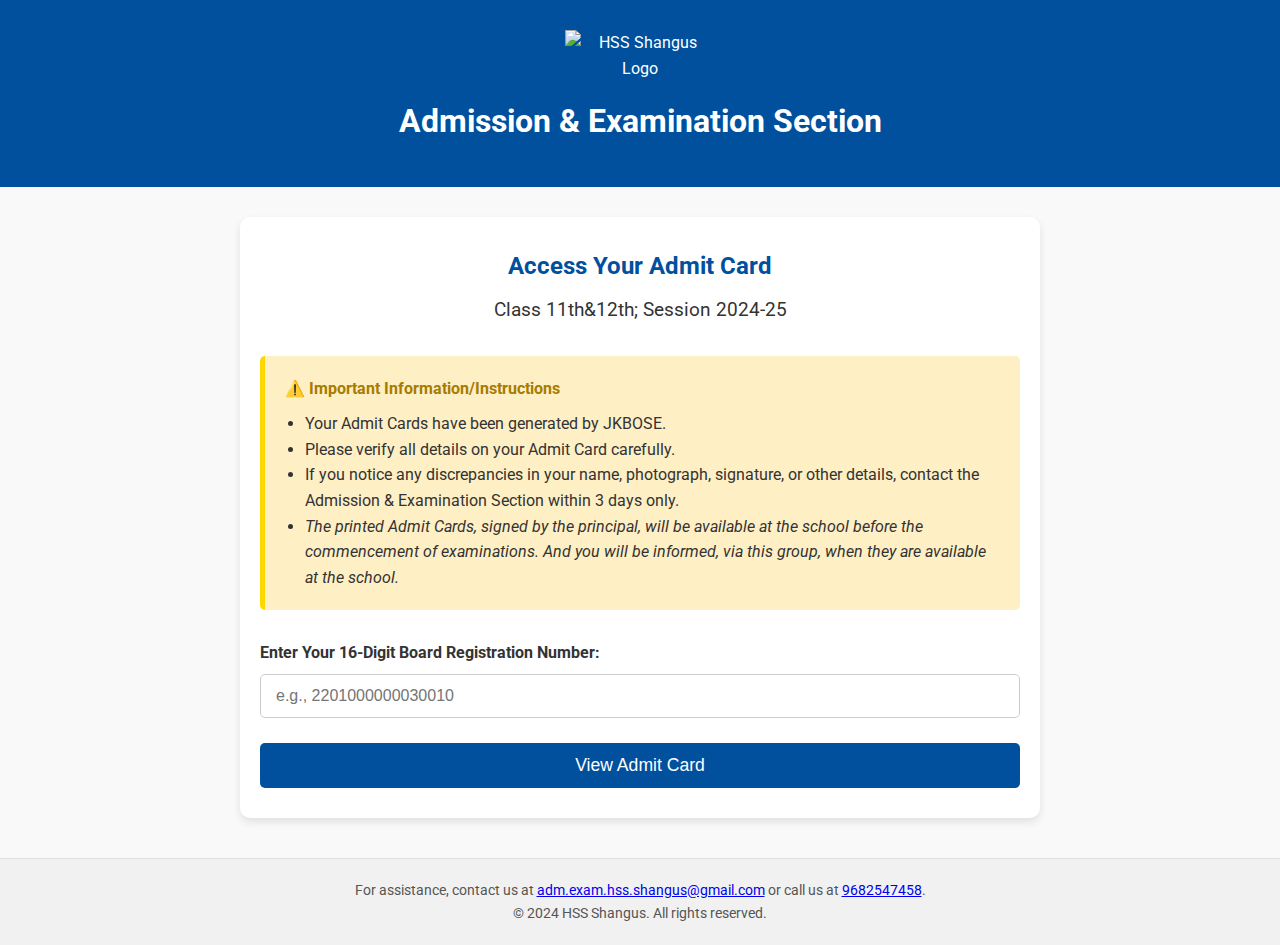
==== index.html @ 1231b7c3 "Update index.html" ====
<!DOCTYPE html>
<html lang="en">
<head>
    <meta charset="UTF-8">
    <meta name="viewport" content="width=device-width, initial-scale=1.0">
    <title>Admission & Examination Section - HSS Shangus</title>
    <!-- Google Fonts -->
    <link href="https://fonts.googleapis.com/css2?family=Roboto:wght@400;700&display=swap" rel="stylesheet">
    <style>
        /* Reset and base styles */
        * {
            box-sizing: border-box;
            margin: 0;
            padding: 0;
        }

        body {
            font-family: 'Roboto', sans-serif;
            background-color: #f9f9f9;
            color: #333;
            line-height: 1.6;
        }

        /* Header styling */
        header {
            background-color: #00509e;
            color: #fff;
            padding: 30px 20px;
            text-align: center;
            position: relative;
        }

        header img {
            max-width: 150px;
            margin-bottom: 15px;
        }

        header h1 {
            font-size: 2em;
            margin-bottom: 10px;
        }

        /* Main content styling */
        main {
            padding: 30px 20px;
            max-width: 800px;
            margin: 30px auto;
            background-color: #fff;
            box-shadow: 0 4px 8px rgba(0,0,0,0.1);
            border-radius: 10px;
        }

        main h2 {
            text-align: center;
            color: #00509e;
            margin-bottom: 10px;
        }

        main h3 {
            text-align: center;
            color: #333;
            margin-bottom: 30px;
            font-weight: 400;
        }

        /* Important Notice styling */
        .important-notice {
            background-color: #ffefc5;
            border-left: 5px solid #ffd700;
            padding: 20px;
            border-radius: 5px;
            margin-bottom: 30px;
            display: flex;
            align-items: flex-start;
        }

        .important-notice img {
            width: 30px;
            margin-right: 15px;
        }

        .important-notice div {
            flex: 1;
        }

        .important-notice strong {
            display: block;
            margin-bottom: 10px;
            color: #a67c00;
        }

        .important-notice ul {
            list-style-type: disc;
            margin-left: 20px;
        }

        /* Form styling */
        .form-group {
            margin-bottom: 25px;
        }

        label {
            display: block;
            font-weight: 700;
            margin-bottom: 8px;
        }

        input[type="text"] {
            width: 100%;
            padding: 12px 15px;
            border: 1px solid #ccc;
            border-radius: 5px;
            font-size: 1em;
        }

        input[type="text"]:focus {
            border-color: #00509e;
            outline: none;
            box-shadow: 0 0 5px rgba(0,80,158,0.5);
        }

        button {
            width: 100%;
            background-color: #00509e;
            color: #fff;
            padding: 12px;
            border: none;
            border-radius: 5px;
            font-size: 1.1em;
            cursor: pointer;
            transition: background-color 0.3s ease;
        }

        button:hover {
            background-color: #003f7d;
        }

        /* Footer styling */
        footer {
            text-align: center;
            padding: 20px;
            margin-top: 40px;
            background-color: #f1f1f1;
            color: #555;
            font-size: 0.9em;
            border-top: 1px solid #e0e0e0;
        }

        /* Responsive adjustments */
        @media (max-width: 600px) {
            header h1 {
                font-size: 1.5em;
            }

            main {
                padding: 20px;
            }

            .important-notice {
                flex-direction: column;
                align-items: flex-start;
            }

            .important-notice img {
                margin-bottom: 10px;
            }
        }
    </style>
    <script>
        function accessFile(event) {
            event.preventDefault(); // Prevent form submission
            const regNumber = document.getElementById("regNumber").value.trim();
            const links = {
                "2201005000630014": "https://drive.google.com/file/d/1JOsQBNlKgoESCRNccRwotHLRkxUEL-Fe/view?usp=sharing",
                "2201000000030016": "https://drive.google.com/file/d/1JOzmy73Rv1xUh8R2gdNws2qOzd6uNmSi/view?usp=sharing",
                "2201000000610036": "https://drive.google.com/file/d/1JPEzrLpkB_Tl3GLLZCKnvqg4CxIWTZMb/view?usp=sharing",
                "2201000000610012": "https://drive.google.com/file/d/1JR9Ffc70FrpVAHFAiPma1QXESdJj0pQy/view?usp=sharing",
                "2201010001330036": "https://drive.google.com/file/d/1JRnDW_D_HdYBuhXncthuTGOY2E2k-Pi6/view?usp=sharing",
                "2201000000030006": "https://drive.google.com/file/d/1JSJeP660Ou9lWL3oQ7ohRx6PhEGFvJ1T/view?usp=sharing",
                "2201002000630039": "https://drive.google.com/file/d/1JSKJ5qwXa0O7fJhZm1Pry1ZHjs6OwKT-/view?usp=sharing",
                "2201000001010040": "https://drive.google.com/file/d/1JU-q-JaxXtSYyfMx0ueE_awwSg0rVJss/view?usp=sharing",
                "2201000000610014": "https://drive.google.com/file/d/1JUT9cH_Lb7s7D_XCSKQhaVTdYVygvs-_/view?usp=sharing",
                "2201010001010010": "https://drive.google.com/file/d/1JUeO_lIGjsAIuymmqjsWohsSAxuzwq8t/view?usp=sharing",
                "2201013001730007": "https://drive.google.com/file/d/1JUs5EgSgJ2f3EKxFktqv6kBuQhKBpuMI/view?usp=sharing",
                "2201002001050029": "https://drive.google.com/file/d/1JVJG5kNgq-kxq_Pgxe8TMR-qOu5LuKxy/view?usp=sharing",
                "2201010000200044": "https://drive.google.com/file/d/1JWNTLs4sMiVyttso242b2fDSCcZF-xDh/view?usp=sharing",
                "2201010000200021": "https://drive.google.com/file/d/1JWnSLBekfVIMIyq3Ol1yEw48gO8gUmDs/view?usp=sharing",
                "2201010000200006": "https://drive.google.com/file/d/1JWs7XyV7WmmR4xi-CkfxOsKn5BtTErdN/view?usp=sharing",
                "2101000000470016": "https://drive.google.com/file/d/1JXHDIeELxB_MAUnwtcTQRVRtiIb0hR1D/view?usp=sharing",
                "2201010000900049": "https://drive.google.com/file/d/1JXhVqeJjYirv_WfacrfR9-NOKGoErBCx/view?usp=sharing",
                "2201000000610010": "https://drive.google.com/file/d/1JY4ED0EqjFbzPhBbtDvOv3qkaUeWwv-_/view?usp=sharing",
                "2401210000610001": "https://drive.google.com/file/d/1JYUedyFUhC8HEZ7I3owfCCXdaZ7a4m_c/view?usp=sharing",
                "2201010001170016": "https://drive.google.com/file/d/1JYhRoAwkWwclw0WowfLOX5YZVHq30NPz/view?usp=sharing",
                "2201010000200048": "https://drive.google.com/file/d/1JYltN-HKoiSt-B2xTvHMhbqcNzwmbHJq/view?usp=sharing",
                "2201000000900080": "https://drive.google.com/file/d/1J_7alQtVDvwQRVA9EZNv5fexaJAO-ykZ/view?usp=sharing",
                "2201000001050023": "https://drive.google.com/file/d/1J_UIh9usPoboxdDOBupJAbP7oiG6JkWV/view?usp=sharing",
                "2201010000200009": "https://drive.google.com/file/d/1Ja23rfFRaR9W_xdyIc5S0SqgrXcxe_PO/view?usp=sharing",
                "2203003000170076": "https://drive.google.com/file/d/1JaC4rM1lz4VmzjKRNtHs0iIwN8KFu7UI/view?usp=sharing",
                "2201010000200046": "https://drive.google.com/file/d/1JaabLkGnbU6GjMgQV3k309_DouLGSHlZ/view?usp=sharing",
                "2201003001420021": "https://drive.google.com/file/d/1JbW23YS416qlf1ljlYiPmhWT318Tf2mI/view?usp=sharing",
                "2201010001050001": "https://drive.google.com/file/d/1JbcLjMkNFsr47eJjQ58a8MwvPffBJ4UF/view?usp=sharing",
                "2201013001910043": "https://drive.google.com/file/d/1JbeZicGE-1KxnW5hrYzhlIxDLZA62rQ3/view?usp=sharing",
                "2201000000900027": "https://drive.google.com/file/d/1Jcvcm6YKnAiXXCaoC8Opermekc__y7Me/view?usp=sharing",
                "2201010000120006": "https://drive.google.com/file/d/1JdmhiWjXMOhuvw-1W0LvZ8YBhGVCXu7w/view?usp=sharing",
                "2201000001050034": "https://drive.google.com/file/d/1Je1bxLSVmiC36_Qf_M72sL__BahNr7_C/view?usp=sharing",
                "2201010000200035": "https://drive.google.com/file/d/1Jeh_cVZPMseOaHvMsUvD4f0iUtGk5hlR/view?usp=sharing",
                "2201000000900066": "https://drive.google.com/file/d/1JfCNFnrpj4_MyI2SUuFNw5OPo3XS6QmS/view?usp=sharing",
                "2201003000030025": "https://drive.google.com/file/d/1JfL8z5Wj88gOLmtvyoOoxMKuh_ILq4Rh/view?usp=sharing",
                "2201010000200051": "https://drive.google.com/file/d/1JfgDIXD5hd4k9SRhdGX5PCMqZFaLcVDQ/view?usp=sharing",
                "2201000001050026": "https://drive.google.com/file/d/1JfifLJuOE9wgoLHBFIhV4wpKYeqqUIKZ/view?usp=sharing",
                "2201000000900018": "https://drive.google.com/file/d/1Jg3fMKwaFzNiREVtSpO8WmaiKTns0INb/view?usp=sharing",
                "2201010000200016": "https://drive.google.com/file/d/1Jg9RzLGQj5ZVJmntqh5Ukxoc2NPofyxg/view?usp=sharing",
                "2101010000540001": "https://drive.google.com/file/d/1JhK83Z7VLaGSh-p8cGdA5adeJiEcAVKR/view?usp=sharing",
                "2201000000900059": "https://drive.google.com/file/d/1JhfExFFZul8vJUo3HnP04247idXo5-s1/view?usp=sharing",
                "2239000003320052": "https://drive.google.com/file/d/1Ji6_eK_r47nzMlU-jVgDp-lCVbINdGTT/view?usp=sharing",
                "2201010000200031": "https://drive.google.com/file/d/1JiDAUvyfY3qpcdDZTjg906dwREIjYRiB/view?usp=sharing",
                "2201010000030014": "https://drive.google.com/file/d/1JiM5Igp5dVcKa2uyevsIY6DdrVcJCsTJ/view?usp=sharing",
                "2201010000790042": "https://drive.google.com/file/d/1JiTDS3UsLN-DuvgtRRQWZ2c6-WxllYbz/view?usp=sharing",
                "2201010000900037": "https://drive.google.com/file/d/1JidPTjyVPBNOSUfgathPl_Azkz5HzMNm/view?usp=sharing",
                "2201000000790053": "https://drive.google.com/file/d/1JixFdwMbYlQlqPz6n3X_o2fIcZZrARI2/view?usp=sharing",
                "2201000001000041": "https://drive.google.com/file/d/1Jj5hN79S0O82K2oD1fnri3z3BbQUxXjH/view?usp=sharing",
                "2201010001170005": "https://drive.google.com/file/d/1JjbC3Ws0uhG43deEuSEvkYDJ79VqJEa-/view?usp=sharing",
                "2201010001010007": "https://drive.google.com/file/d/1JjkvmYEc3VrYvAcvxj65nQ1AXA-VrOF_/view?usp=sharing",
                "2201003001010024": "https://drive.google.com/file/d/1Jk40D78-krr-Bm9-QXG7Dg001QtLK8Hz/view?usp=sharing",
                "2201000000610029": "https://drive.google.com/file/d/1JkUPycqJUESVG4GIp3bOPylg9STGm7Mt/view?usp=sharing",
                "2201005001170038": "https://drive.google.com/file/d/1JklgZt7ZpEPveTlICt99YOYNZ4TOJhHG/view?usp=sharing",
                "2101010000200015": "https://drive.google.com/file/d/1Jm9DF-eIjLQgH-G4iuTkcr2xeo66l7O0/view?usp=sharing",
                "2201010000900002": "https://drive.google.com/file/d/1JmDQbnGwgEHd34uRcVXP4QHpWUPJygX5/view?usp=sharing",
                "2201010001630004": "https://drive.google.com/file/d/1Jo7XhG23scbGZxVfow8SD6X2Xkvhwlhs/view?usp=sharing",
                "2201010000200012": "https://drive.google.com/file/d/1JobE7tFmJDCxErwKfsEqV6WPqd0AuK99/view?usp=sharing",
                "2201000000900011": "https://drive.google.com/file/d/1JpVLDime_CEmboJUcQ5YmmCB9CnrnkNc/view?usp=sharing",
                "2201000000790052": "https://drive.google.com/file/d/1Jpk1KxDKTAyAnT_ONq7JJI6kHXkhaT2o/view?usp=sharing",
                "2201003000610003": "https://drive.google.com/file/d/1Jpwhu384AGT_gCisaPTsz8RchU52w7Ad/view?usp=sharing",
                "2201010000030008": "https://drive.google.com/file/d/1Jr3eYOVYi41yTVKw6HyJh9paJrDTruE9/view?usp=sharing",
                "2201010000900061": "https://drive.google.com/file/d/1Jr5CG75V9jW4pgPtCS67csr-sLqD_Kfy/view?usp=sharing",
                "2217000001260020": "https://drive.google.com/file/d/1JrAXgfLG69OHnv2xaJPw8uNB0kJuklLC/view?usp=sharing",
                "2201010000200026": "https://drive.google.com/file/d/1JrIzrIZV2HyYS5nLkqbCeBhMegZtOyZp/view?usp=sharing",
                "2201010000200047": "https://drive.google.com/file/d/1JrJeld_hLf63SfqCpKZnr9tWQvB49OSX/view?usp=sharing",
                "2201010001050008": "https://drive.google.com/file/d/1JrNCVausqGaBoryvNXmg_cQvz11K6Cx3/view?usp=sharing",
                "2201000000610009": "https://drive.google.com/file/d/1JriMhzaYZjxcllbo8NCzXzGkKO1gpPxh/view?usp=sharing",
                "2201005000610019": "https://drive.google.com/file/d/1JtBGfABv1og_QnzsCeyGa-1MRyL7ivj6/view?usp=sharing",
                "2201000000610025": "https://drive.google.com/file/d/1Ju1qYeCAahSerBQW9XaZz-2b3puVjYaG/view?usp=sharing",
                "2201010001750029": "https://drive.google.com/file/d/1JuKTUgnuNwbmM_37RxqxtjrB-za0uyUK/view?usp=sharing",
                "2201013001760002": "https://drive.google.com/file/d/1Jv24g0QU0Ld7S_2RGZmN6mbt4dle38zL/view?usp=sharing",
                "2201010001050002": "https://drive.google.com/file/d/1JvGCf5NLX51_o8cyL2vhoWeWub8wOjWc/view?usp=sharing",
                "2201000000900019": "https://drive.google.com/file/d/1JvP3krETqkYRaWxwxzQHbxCsBAGm47Ml/view?usp=sharing",
                "2201000001050040": "https://drive.google.com/file/d/1Jw7MAfzGqUw8aIRrNeJH6I6BmPsxjvhj/view?usp=sharing",
                "2201010000900028": "https://drive.google.com/file/d/1JwpmQ339uVfcJFq9G_PPW5ZgLvyXVIYU/view?usp=sharing",
                "2201013001170027": "https://drive.google.com/file/d/1Jwuchrzr6nqPV5E9jGiI-Lq71Ery_feg/view?usp=sharing",
                "2201010000200007": "https://drive.google.com/file/d/1JxEmz1nTwjtFK-LrMXjqZpU-8cgjvb-L/view?usp=sharing",
                "2201000001010058": "https://drive.google.com/file/d/1JxW_6IFaqDAJuuJdRCmUYLI-dY4L7Twu/view?usp=sharing",
                "2201010000200019": "https://drive.google.com/file/d/1Jxtua9KQCOQuJ3ORp9FTfY0b6033UpiV/view?usp=sharing",
                "2201010000200004": "https://drive.google.com/file/d/1JzXOTus9u7SODx-SJb7ov8a-yUeOm4RP/view?usp=sharing",
                "2201003000610007": "https://drive.google.com/file/d/1K-GtnGiB0XLpfFUNjcBQ-Z7UhJBPyMJv/view?usp=sharing",
                "2201000000930036": "https://drive.google.com/file/d/1K0GygMvg-loC-UphbpM1Kj6Di9Jp7t1j/view?usp=sharing",
                "2201000001050006": "https://drive.google.com/file/d/1K0sMreEzlFi-R-nTzTOZUt0JcQCM58Oa/view?usp=sharing",
                "2201000000610002": "https://drive.google.com/file/d/1K12CTCoSHMfq3jgbIkIeNocJq1eXi5zk/view?usp=sharing",
                "2201010001050004": "https://drive.google.com/file/d/1K2iLR5pEfQGI4ZaWma7sTDNoY-Nx0D6X/view?usp=sharing",
                "2201000001010041": "https://drive.google.com/file/d/1K3hdJfA-pDYw7OJ0ipctelOjLdPcf_af/view?usp=sharing",
                "2201010001630002": "https://drive.google.com/file/d/1K3kmppN-vUpmvT3Ra1D9q4iofyL3wfTG/view?usp=sharing",
                "2201010000200034": "https://drive.google.com/file/d/1K3pmlvG7CCwBql0zEkqFG2k-2qavidt4/view?usp=sharing",
                "2201010000200020": "https://drive.google.com/file/d/1K46Fv_VdNmBsesy-hrss310kA6w4tcsu/view?usp=sharing",
                "2201010001050031": "https://drive.google.com/file/d/1K8DfvWXCiawigbRh5TYpN3CpmAJqLANM/view?usp=sharing",
                "2201010001170001": "https://drive.google.com/file/d/1K8KlJzrmu1TstaAV3cBxqz7o7hErxzpJ/view?usp=sharing",
                "2201010001050005": "https://drive.google.com/file/d/1K8gCQ_FEPqfnLQZp-3Ubxd2gViInyoNy/view?usp=sharing",
                "2201010000200018": "https://drive.google.com/file/d/1K8q0pZnappERe80WiVsZlHqvgB7kFY3Z/view?usp=sharing",
                "2201000001050018": "https://drive.google.com/file/d/1K8yvcKWYqFOH3gcWX_46H2XHOMcZWhbz/view?usp=sharing",
                "2201010000540018": "https://drive.google.com/file/d/1K9A1qy6Mn4FjkMK9yqgAiU6679N-F2pH/view?usp=sharing",
                "2201010001010001": "https://drive.google.com/file/d/1K9NEqi3dmDGqEO6g6nIpNmhaNG2v4Qti/view?usp=sharing",
                "2201013000200013": "https://drive.google.com/file/d/1KAfDgXWQU7BQJx-JNHwjH8eHhZcPRhiQ/view?usp=sharing",
                "2201010001050037": "https://drive.google.com/file/d/1KAmMPTCtfBMGUbv80C_OQAGcSNEUo3PX/view?usp=sharing",
                "2201000000930054": "https://drive.google.com/file/d/1KAxhaJ58wqEmATCghMhOttcb53W3_ZCz/view?usp=sharing",
                "2201000000630067": "https://drive.google.com/file/d/1KBJ05YYcnSTF9yQhYJk_eFV_zXmFwdWd/view?usp=sharing",
                "2201000001330030": "https://drive.google.com/file/d/1KBLfZfKtSqEGv0o7P46jdFZW4xcORmRz/view?usp=sharing",
                "2201010000500005": "https://drive.google.com/file/d/1KCELmTOhJYZCV1DcykdHK591FYxxwxcy/view?usp=sharing",
                "2201000000900044": "https://drive.google.com/file/d/1KCLYzI03NFtrS5lhamTAgrmFyuFDpBBf/view?usp=sharing",
                "2201010001050007": "https://drive.google.com/file/d/1KD9HZro-zSTVHKd2uF9x-5NuUPWkrJSR/view?usp=sharing",
                "2201001001010019": "https://drive.google.com/file/d/1KE0LcsqvIZv2huxq9HTgt9ge-Foab1eD/view?usp=sharing",
                "2201013001760006": "https://drive.google.com/file/d/1KFwU5j_hDpqj6i8KE0ZXX4vBX3qgnjdd/view?usp=sharing",
                "2201000001160003": "https://drive.google.com/file/d/1KGBNWE_4OSl_OBembAPCwK8NHdCZWrOD/view?usp=sharing",
                "2201000001050024": "https://drive.google.com/file/d/1KGDrl-m6C050WvJi6YFAmlSaW--cfN4v/view?usp=sharing",
                "2201000000610015": "https://drive.google.com/file/d/1KJ9KRyBUuw10UVnTSt49ngTWtTDmFpFz/view?usp=sharing",
                "2201008001010031": "https://drive.google.com/file/d/1KJNsYWXA9ibjlKofnZxVsq5r_qlKvg6m/view?usp=sharing",
                "2201000000610001": "https://drive.google.com/file/d/1KJTKyfs6KRYt4WlT1XGr7rLaoZdE4JfU/view?usp=sharing",
                "2201010001050013": "https://drive.google.com/file/d/1KJTQ-GgSfMRTnDyymhFn9qs7Pam4rP7u/view?usp=sharing",
                "2201010000900068": "https://drive.google.com/file/d/1KJp1KxS2StrHnraJ0q7g7U6v5-lLgP1U/view?usp=sharing",
                "2201013000030018": "https://drive.google.com/file/d/1KKXixqQVexsZ0hCBu3IH73aY-NrAtZH2/view?usp=sharing",
                "2201002001010034": "https://drive.google.com/file/d/1KK_tpPgwWbVBRigzZcnx8a2Nc3vpVDTt/view?usp=sharing",
                "2201010001010003": "https://drive.google.com/file/d/1KKwhqRprNXtfhASmF5MLetq2KYy0xYpq/view?usp=sharing",
                "2203013000170003": "https://drive.google.com/file/d/1KLNFFnOfH4lqjApN61dDscxgvE7uWir9/view?usp=sharing",
                "2201010000900046": "https://drive.google.com/file/d/1KM3NRBe2kPNOxCpm_cMC4VV5fgCkk9sE/view?usp=sharing",
                "2201000000610021": "https://drive.google.com/file/d/1KMHDzy1wrx5lHMdWDXsuBN25ZY7I-EVL/view?usp=sharing",
                "2201000000900034": "https://drive.google.com/file/d/1KMLD2sVnmumN9GHWyAHXyoq3pwU4CQsL/view?usp=sharing",
                "2201015000790049": "https://drive.google.com/file/d/1KNCu5Rlez2RLPxqkItqYJysJlkUcUSN3/view?usp=sharing",
                "2201010000900053": "https://drive.google.com/file/d/1KOjQ8Q5QW6M33Rc21pNFqlAnTx13e8TH/view?usp=sharing",
                "2201010000200008": "https://drive.google.com/file/d/1KOxXjh40yx0iZjKeWZj0U8eHgdLeQ7WT/view?usp=sharing",
                "2201013000470005": "https://drive.google.com/file/d/1KQ9Gdy0MVdXHQBxIXvOOZIhbaVYD8h6s/view?usp=sharing",
                "2201000000790047": "https://drive.google.com/file/d/1KQS3XsbXTq-mIUMciTLVkoA11KZ6cD4j/view?usp=sharing",
                "2201003000300017": "https://drive.google.com/file/d/1KQYfFK7cjPG9J55eQrw_-L-UTNv816BS/view?usp=sharing",
                "2201000000030010": "https://drive.google.com/file/d/1KR_-uV34mKR9sDhMs1rlfY2wM7ND_hSr/view?usp=sharing",
                "2201000001050022": "https://drive.google.com/file/d/1KSBg1dWy_mboucQ0VqWv8oe2nUS_N3Hx/view?usp=sharing",
                "2201010000200014": "https://drive.google.com/file/d/1KSixszPaXYWRICI5lAjloyJfemS-LgeD/view?usp=sharing",
                "2201000000610028": "https://drive.google.com/file/d/1KSt739AOyJRoNcA11He5c8yr-IgoPfGo/view?usp=sharing",
                "2201000000610024": "https://drive.google.com/file/d/1KTNpjpB6JUCKk1O61DaXQqzNcXtPAWQ_/view?usp=sharing",
                "2201003000610008": "https://drive.google.com/file/d/1KUsG_xmGVTKxlzDevNnGeX-rmZasz9cb/view?usp=sharing",
                "2201010000500006": "https://drive.google.com/file/d/1KV9kiL09zyFxJhTxD4pf1_p4-NQblqlC/view?usp=sharing",
                "2201010001160068": "https://drive.google.com/file/d/1KVzp7H-ThgIPIetAOEmwl7KExbcoUpJP/view?usp=sharing",
                "2201010001910050": "https://drive.google.com/file/d/1KW8Af38E225WKHQmGhf8a0kS2eIkNW6r/view?usp=sharing",
                "2201010000900005": "https://drive.google.com/file/d/1KWAM0HbJ6lavcO9wEXYI0vc6VLQpZZdR/view?usp=sharing",
                "2201000000540016": "https://drive.google.com/file/d/1KWO1LduM204RYCdYvqmiItTTqjXR6hvC/view?usp=sharing",
                "2201010000200057": "https://drive.google.com/file/d/1KXwY98zPhAykz6TN2s3ZytwB8WeC9TSG/view?usp=sharing",
                "2201010001050028": "https://drive.google.com/file/d/1KYVRqfRFzYeazIf6Jrom3ahTWU4j1IMt/view?usp=sharing",
                "2201010001050012": "https://drive.google.com/file/d/1KZ7oDYrUZQe-UmrLUdkRafCFbllczdeZ/view?usp=sharing",
                "2201000001050039": "https://drive.google.com/file/d/1KZEM_jqewVRGSlFwl5CFPPIyTZ25IhZ-/view?usp=sharing",
                "2201010001050014": "https://drive.google.com/file/d/1K_ZuyItI13fsvzZABRovZhwDHUeJlLD8/view?usp=sharing",
                "2201013001910052": "https://drive.google.com/file/d/1K__quW7R5G2OXR78xfjIorrZ_jWjcd4a/view?usp=sharing",
                "2201010000030011": "https://drive.google.com/file/d/1KaJc8M25jV1_2X5CA7HlyZu20sAKIGON/view?usp=sharing",
                "2201000000610006": "https://drive.google.com/file/d/1Kal54kYAPaSAn8ZRWl2cY2yOsrcQCrst/view?usp=sharing",
                "2201000000610023": "https://drive.google.com/file/d/1Kan_CkKhfxuUnKCvgOx_TM66cHDBLqf8/view?usp=sharing",
                "2201010001010036": "https://drive.google.com/file/d/1KbcPLvwGHeUoQcnaw2bOgveG3vjozpwZ/view?usp=sharing",
                "2201013000500033": "https://drive.google.com/file/d/1KbnOtvGcrl5L7YzfQVHAlmkrVvk_4rd6/view?usp=sharing",
                "2201000000900038": "https://drive.google.com/file/d/1KcRHDir3bCWjlMJ8FON8Mp8hiztbjma-/view?usp=sharing",
                "2201010000790043": "https://drive.google.com/file/d/1KcRvHz_TNDae8OKIrgj0W2ygR_sqU0N8/view?usp=sharing",
                "2201010000200053": "https://drive.google.com/file/d/1KceC3HXLjyNvOT7jBWeMFEidbfu5VAGQ/view?usp=sharing",
                "2201010000200038": "https://drive.google.com/file/d/1Ke2PbbdzNRZv36vFQKNu2qUVnBxER1XZ/view?usp=sharing",
                "2201000000790025": "https://drive.google.com/file/d/1Ke8gUe8iImTEP1ZsRhPinCOOPMur_Gtf/view?usp=sharing",
                "2201010000200022": "https://drive.google.com/file/d/1KegrQ0RQB_fMzdAoDKGfYZl4vBQoxElu/view?usp=sharing",
                "2101010001170032": "https://drive.google.com/file/d/1KfATwoH4W50oaF1OTxmH7yEwC87dDB3Z/view?usp=sharing",
                "2201000000900057": "https://drive.google.com/file/d/1KfLV4BI_peMcO2TrRSn_4sySYBZqhTLZ/view?usp=sharing",
                "2201010000030004": "https://drive.google.com/file/d/1KffmKnB-53HOmBO1VgQfcPpad8Hjd511/view?usp=sharing",
                "2201010000200042": "https://drive.google.com/file/d/1Kge8VePdXEVv50WURgD9lofMbdyk0Pll/view?usp=sharing",
                "2201010001050011": "https://drive.google.com/file/d/1KgwgoFCUL1nnjIeMJIeuvW68fk_XayPV/view?usp=sharing",
                "2201003000610005": "https://drive.google.com/file/d/1Kh9iC0En8g0RHSWla4ff3uJ1mQzuQE3G/view?usp=sharing",
                "2201003000030009": "https://drive.google.com/file/d/1Ki1ORGY5AIYUHSDHf4-PyOyT3x2fkTLM/view?usp=sharing",
                "2201000000610011": "https://drive.google.com/file/d/1KjxRW7rr5qKsXw67JJxGAJXhp1TqHXCI/view?usp=sharing",
                "2201000000610020": "https://drive.google.com/file/d/1Kk9lwaD1pG61_tzuSYkZdRF2hMQlvOw6/view?usp=sharing",
                "2201000000610031": "https://drive.google.com/file/d/1KklxoDWrsbQJ2bI61jvBdfSpXgp3JG6B/view?usp=sharing",
                "2201010000200052": "https://drive.google.com/file/d/1KknZ1O_f8U7f0k8T3ReJ84Z6kzXF2lYN/view?usp=sharing",
                "2201000001050017": "https://drive.google.com/file/d/1KkstXvj4MirzGxtF-D2_fMyBHdg4VmJf/view?usp=sharing",
                "2201010000790003": "https://drive.google.com/file/d/1KmFxAT-_iO6A7eDH-VahpRtUk-eYnFWh/view?usp=sharing",
                "2201010001170024": "https://drive.google.com/file/d/1Kmq-aEjCRRvl-pt-eJIszkW56l7E3Fc9/view?usp=sharing",
                "2201000000970077": "https://drive.google.com/file/d/1KnSXW8qsHH2PuuVf8935_VvDbvcgJFdV/view?usp=sharing",
                "2201003000610004": "https://drive.google.com/file/d/1KnjCwABgsEmuw2vuKywBMVn9Lv2M88SE/view?usp=sharing",
                "2201010000200050": "https://drive.google.com/file/d/1KobK6gpH8w6UQnkfodtrMOTtVIb6qhKu/view?usp=sharing",
                "2201010000790006": "https://drive.google.com/file/d/1KojbYX9vEJ7i-St_NgQB0S1YzJfbKmas/view?usp=sharing",
                "2201000001050033": "https://drive.google.com/file/d/1Kp8wNcaoJezMgezJ7DnAFxI1w6afTsVS/view?usp=sharing",
                "2201000000790051": "https://drive.google.com/file/d/1KpTzOqqeujNXqHui7vUSURQBBzP1afBx/view?usp=sharing",
                "2201000001050021": "https://drive.google.com/file/d/1KpeXvQL-XjEwNO7EKM65iHafkM2Fv8QT/view?usp=sharing",
                "2201013001760001": "https://drive.google.com/file/d/1KpigRwF72FsQi9o2xA1qlzensSL6hskM/view?usp=sharing",
                "2201010000200029": "https://drive.google.com/file/d/1KqtF3deObhUGdU1JY8jTJ7V6JNvMbdFU/view?usp=sharing",
                "2201010000200005": "https://drive.google.com/file/d/1Kr8fjoZ1mbDymdzEUm2Ma9O5ANQZAyCd/view?usp=sharing",
                "2201000001010055": "https://drive.google.com/file/d/1Ks_Y9jZNVsNesMYGPRseRND80-MmK6rl/view?usp=sharing",
                "2201000000900039": "https://drive.google.com/file/d/1KshDdmYgyj5UBXi4UUth2c0uSRf_v6QG/view?usp=sharing",
                "2201010000200045": "https://drive.google.com/file/d/1Ksiez7wYM86XXu7LGpfx8R_QG8qfOXkU/view?usp=sharing",
                "2201010001010039": "https://drive.google.com/file/d/1KtQ8epn3RSDwJ6maGDr4iyjg1VFbl4sp/view?usp=sharing",
                "2201013000200017": "https://drive.google.com/file/d/1Kv1X5pq1CUbU1wxTCizHRxBr7ZEoZUv9/view?usp=sharing",
                "2201000001050036": "https://drive.google.com/file/d/1Kv98AcwFHs8CDwMYww4Y1REb-GFnjcdJ/view?usp=sharing",
                "2201008000030012": "https://drive.google.com/file/d/1KvpVXjS--tUst2H_n6bNM2ANpvB6C0us/view?usp=sharing",
                "2201010000200027": "https://drive.google.com/file/d/1Kvqw3snUdJ8LzLdBoEeYo83s_Xl1AgUt/view?usp=sharing",
                "2201000000790023": "https://drive.google.com/file/d/1Kw3uXAKaxiRogPXW1Emqlz50RD8gqoIV/view?usp=sharing",
                "2201010000200028": "https://drive.google.com/file/d/1Kw6SkKFMK-8ZHVuU7TVbGl3kBeMJn3lB/view?usp=sharing",
                "2201005000610013": "https://drive.google.com/file/d/1KwHqL1Zyf-sOgAbiq7CdmYf563VKccMI/view?usp=sharing",
                "2201010001170017": "https://drive.google.com/file/d/1KxFEDYF7n1xSe_-W3n_5Uqw1mVFRbYe-/view?usp=sharing",
                "2001000000610003": "https://drive.google.com/file/d/1Kxxh8Aa3Iav1KqLsWBG4U6ghf_HoSUKP/view?usp=sharing",
                "2201013000470016": "https://drive.google.com/file/d/1KxzO_3r_5YCUIXvrXLP0EHDzn4gVylSG/view?usp=sharing",
                "2201010001050032": "https://drive.google.com/file/d/1Ky2tQueaDHp-zis-GoWLOotnjlNzSYKt/view?usp=sharing",
                "2201000000900017": "https://drive.google.com/file/d/1MKk9dwyft2Zq5lbfm7WmW6dSXYKe9xho/view?usp=sharing",

                  "2001018000200033": "https://drive.google.com/file/d/1uWPJBIhy0lWD-kWj-ww6SLQidGxgbL3A/view?usp=sharing",
                  "2101010001170005": "https://drive.google.com/file/d/1uJCgpvg4GZ5AHB0ATH8IFm9qA5ioXUtx/view?usp=sharing",
                  "2101011001170011": "https://drive.google.com/file/d/1tcEhNthRatDKZvEEACnrwqIfns2-gP4F/view?usp=sharing",
                  "1901010000200005": "https://drive.google.com/file/d/1uKHbA6Ib11PoBLr1GAMfG5ra2eN6XTI-/view?usp=sharing",
                  "2101010000030023": "https://drive.google.com/file/d/1vDYlXdPygKSEleBcUU_Y-rpKjlDXrPH7/view?usp=sharing",
                  "2101003000610005": "https://drive.google.com/file/d/1u5FxLWxfKkr5sHRI02-CLe-RulqyxxM6/view?usp=sharing",
                  "2101010001050008": "https://drive.google.com/file/d/1vDfklkjBx25VX2MnEsMN5-ZUcGypKRTg/view?usp=sharing",
                  "2101010000200002": "https://drive.google.com/file/d/1u-e1o9P0jIclXFMMTRy2uQH_WSkjDzyh/view?usp=sharing",
                  "2101010000200001": "https://drive.google.com/file/d/1tZxlUptINSIWjBUmbUbMu7jb9cEaXaOh/view?usp=sharing",
                  "2101000000610023": "https://drive.google.com/file/d/1v-36c7sXQTLa-4ro7DshcJGP6QOkvmt7/view?usp=sharing",
                  "2101013000200022": "https://drive.google.com/file/d/1uEndkwDfw97zPuAoKzYSIBAtoPbKDi5q/view?usp=sharing",
                  "2101000001050025": "https://drive.google.com/file/d/1uTXp4wi2ZTvFMSKWG0SsFFcjGF3yQnK1/view?usp=sharing",
                  "2001000001170048": "https://drive.google.com/file/d/1tyeqTa8VycVHpDeNMWdx-U2MIEUxuDoQ/view?usp=sharing",
                  "2101013002060017": "https://drive.google.com/file/d/1tymVPk6oWY5oMZuT3UbTRHvU2FnoiWpV/view?usp=sharing",
                  "2101010000200034": "https://drive.google.com/file/d/1ubfzjcoclL1dcbnFmxgmCXLldVCiJOhR/view?usp=sharing",
                  "2101001001010034": "https://drive.google.com/file/d/1uHqcn9uwbR-uzyT_GY7ZIAi50PkSHt3D/view?usp=sharing",
                  "2101003000030008": "https://drive.google.com/file/d/1tr0-hLIe4xOpdhx4apiKfD4Os_WkX0QB/view?usp=sharing",
                  "2101010000200014": "https://drive.google.com/file/d/1tvzD0IO4uLB_zVKXEGgMq8EJJL0ZK_Zx/view?usp=sharing",
                  "2101010000900007": "https://drive.google.com/file/d/1u0t-Zkx8vRt8WP32oTjUVw9yZA544Qgr/view?usp=sharing",
                  "2101013000300023": "https://drive.google.com/file/d/1utEL5aY_o3AVNOrZPfCouCC4JZYRlB8w/view?usp=sharing",
                  "2101010000900033": "https://drive.google.com/file/d/1u0rF8O3sC_p8nrKq-6ErdSL1e1L3ovLj/view?usp=sharing",
                  "2101010000900006": "https://drive.google.com/file/d/1u5DqTXXb1N_oh5AP2J0Fr8BvdePDb3CR/view?usp=sharing",
                  "2101010000200021": "https://drive.google.com/file/d/1tt-1N5frFGFc9dohNk3k1hqjszZI0STG/view?usp=sharing",
                  "2101000000900028": "https://drive.google.com/file/d/1tiOkY4-VxFn_ZGV2TufFvedYZAU_6JPI/view?usp=sharing",
                  "N16400350036": "https://drive.google.com/file/d/1t_zho3nXClJ3Z0Rr6thCkuswSyfE6YhR/view?usp=sharing",
                  "2101013000200027": "https://drive.google.com/file/d/1u870d6aPLcCM84Bl0uDMQspmndss0-C7/view?usp=sharing",
                  "2101000000900079": "https://drive.google.com/file/d/1u8smx9FIrHQ6DVdODAg9lBD9jK4BLJKR/view?usp=sharing",
                  "2101000000900096": "https://drive.google.com/file/d/1uFbFfkfSurDjhaRQVl8J2ZGgZTiDWUJf/view?usp=sharing",
                  "2101008001000134": "https://drive.google.com/file/d/1tmnSqJm8VdpUuWvaphyJ1zRi2IQhUsE-/view?usp=sharing",
                  "2101000000900020": "https://drive.google.com/file/d/1tl6vEP8wZC73zT96Gn4Ikr8FmXBMfUR5/view?usp=sharing",
                  "2101005000610046": "https://drive.google.com/file/d/1tZp9wvdGmVT_vM-02DSd9IOJlBeuvEVw/view?usp=sharing",
                  "2101011000900043": "https://drive.google.com/file/d/1v6iBwTQr_J0HAewqtli-rdciV1MCw1xy/view?usp=sharing",
                  "2101013001170006": "https://drive.google.com/file/d/1uYIJUAi-Qv_EvxNjCn1oy8CuILMA60MZ/view?usp=sharing",
                  "2101010001050007": "https://drive.google.com/file/d/1vCTkduiC0w7AECve3awutfJJhNNxRvhi/view?usp=sharing",
                  "2101000000610025": "https://drive.google.com/file/d/1uBRpwLl12n2M3iCYcZ_Lt7eOBrntVp3L/view?usp=sharing",
                  "2101010000200005": "https://drive.google.com/file/d/1taQg7HLfI6DuClGP8dXZJRbzpWbIy7-x/view?usp=sharing",
                  "2101010000200012": "https://drive.google.com/file/d/1vFd4t9w-nG3znr8yyCt1BYlxgo0tC5nH/view?usp=sharing",
                  "2101018000200030": "https://drive.google.com/file/d/1vCdSM2rPe_8emm483SN4OBqVZ6p_IF41/view?usp=sharing",
                  "2101000000900021": "https://drive.google.com/file/d/1uUuFK9tYTvO26CfhPsZgZ6Y-UkEcoiwD/view?usp=sharing",
                  "2101003000300021": "https://drive.google.com/file/d/1uECM5i17ggL283EpkczO-Au0A7vu3Ja1/view?usp=sharing",
                  "2101013000470021": "https://drive.google.com/file/d/1uzcNA2jfqmWvu0DBd0lVzyx92rUgrTKA/view?usp=sharing",
                  "2101000001050012": "https://drive.google.com/file/d/1uFHUJK72HCdBdKxiNZVwhn2nQCEcAdDw/view?usp=sharing",
                  "2101013001540003": "https://drive.google.com/file/d/1uELKmDDI8v53Cx4-K6ohTXsuWcFWJsEg/view?usp=sharing",
                  "2101010001630001": "https://drive.google.com/file/d/1u_doAlLLWA1V_FPEmmGKq_VcN9MAy_x3/view?usp=sharing",
                  "2101000001550002": "https://drive.google.com/file/d/1uhAwuS_sg4oBZ_GB8VuzNWTiJskxhZhe/view?usp=sharing",
                  "2101010000200013": "https://drive.google.com/file/d/1tccbJR30AMQFPu21UNBeYKoijcs33nRy/view?usp=sharing",
                  "2101010000200040": "https://drive.google.com/file/d/1v8Qfg8LBWi5cV038kU304YX684F6cG76/view?usp=sharing",
                  "2001010000200054": "https://drive.google.com/file/d/1uYsWVF9Cpgq2tmZ-TlL7c9qWPzJVybQ7/view?usp=sharing",
                  "2001013001760006": "https://drive.google.com/file/d/1u9zsAYIZralwnJKlBemds8V47_UTm-0Q/view?usp=sharing",
                  "2101011001170002": "https://drive.google.com/file/d/1tn_KPszg5dParogfP8r7jVPcmyBbumvm/view?usp=sharing",
                  "2101010000030003": "https://drive.google.com/file/d/1uT9lQ_T7MKE3nAjgtHilH9tlm9VfFyal/view?usp=sharing",
                  "2101003001630003": "https://drive.google.com/file/d/1uFRQJihXCEMhgiJQ5hSPqj2qk0n9skwz/view?usp=sharing",
                  "2101010000900039": "https://drive.google.com/file/d/1tws_t4EipfR0D8UdhImjB9da-5vHEZiZ/view?usp=sharing",
                  "2101000000900064": "https://drive.google.com/file/d/1tmReRvGrmlYU2gc4ZVDqWiJLOWx3F8te/view?usp=sharing",
                  "2101000000610004": "https://drive.google.com/file/d/1uMb9kMuSOg0n7zTxyoMGP5UX_ne40T_Z/view?usp=sharing",
                  "2101000001050024": "https://drive.google.com/file/d/1tiFwzXHgdR0k5SIxRKbCVz_HaAhHjhZS/view?usp=sharing",
                  "2101010001390003": "https://drive.google.com/file/d/1twzHjoEUAsELLiSVG7BkNTLabTpZV_ov/view?usp=sharing",
                  "2101000001050015": "https://drive.google.com/file/d/1uApMHoDfbEOD0dJo-uxWCWTeRVmWYcJA/view?usp=sharing",
                  "2101001001170010": "https://drive.google.com/file/d/1uDdHJuKzTYS86GjLsM3FdBpI7Gqnm7lU/view?usp=sharing",
                  "2101010000030025": "https://drive.google.com/file/d/1uYwwiTZIq03ygEZMFAVu_uxBtPuBLy-G/view?usp=sharing",
                  "2101003001220002": "https://drive.google.com/file/d/1tirOe0IvXMJTbi7jPlIdlQ9n4me9NydV/view?usp=sharing",
                  "2101013001540006": "https://drive.google.com/file/d/1uKZFsMJBiZPVXol8DQy4_kLfP5fcnA-7/view?usp=sharing",
                  "2101000000900016": "https://drive.google.com/file/d/1tt8xV5EGFVvG_WLqjLzeB_7jeYI-Hqk8/view?usp=sharing",
                  "2101000000900018": "https://drive.google.com/file/d/1trCoGhOudvmii9XxYn62DmfIYOLF-503/view?usp=sharing",
                  "2101000000900037": "https://drive.google.com/file/d/1ujaOPcxMhCFruHJvPFzW4Mf8jhwdumGm/view?usp=sharing",
                  "2101000000900058": "https://drive.google.com/file/d/1vBpCgyllJCDPczlbEDVokHyAolAgjQfM/view?usp=sharing",
                  "2001013000470004": "https://drive.google.com/file/d/1u-h-aDuum87A6W69zFuWQE65cpQdrdI9/view?usp=sharing",
                  "2101010001000099": "https://drive.google.com/file/d/1trsIwP09FuKny3yfB-HVSaYPQFqostP0/view?usp=sharing",
                  "2101000000900091": "https://drive.google.com/file/d/1vBBX9TE5tH7Cp2BFRgk9W-9ELRq13x-7/view?usp=sharing",
                  "2001000000930065": "https://drive.google.com/file/d/1u2zN3XCZLobFP9HEq93NvSApCw4_KzZG/view?usp=sharing",
                  "2101000000900032": "https://drive.google.com/file/d/1uVR-EvZWoPn9XMsdcUUucEGxAIzFlMFG/view?usp=sharing",
                  "2101000000900031": "https://drive.google.com/file/d/1uzpSNOnbN7xlG4YvgJ8V48JnDnq0JVUt/view?usp=sharing",
                  "2101000000300027": "https://drive.google.com/file/d/1vA1qnmatGMpIw2pUy2fseSX_xzDk-BY9/view?usp=sharing",
                  "2101002001050017": "https://drive.google.com/file/d/1t_st7ChSq70GLQEr9vC3igjrr4TAyChR/view?usp=sharing",
                  "2101010001170042": "https://drive.google.com/file/d/1th6azUjQQoCAmIjVt59mzN78A2CJeuoS/view?usp=sharing",
                  "2101000001170047": "https://drive.google.com/file/d/1tXYaJ21tbnwjx90nZ6H0BY2XHFkBpXga/view?usp=sharing",
                  "2101000000900019": "https://drive.google.com/file/d/1u_ZIoN8ylIT-gH0nusrlkL-ncKfFdyXh/view?usp=sharing",
                  "2101013000200025": "https://drive.google.com/file/d/1u48StnBfyBN6mxNUBVUgMZcz5Atvlu7Z/view?usp=sharing",
                  "2101000000900029": "https://drive.google.com/file/d/1vB4TgYE9FK7ukY_qOwqr60-l-YXWsX5K/view?usp=sharing",
                  "2101010000900100": "https://drive.google.com/file/d/1uqh9OTH_3ipiBkYGzJi5TcZv9VJf9U22/view?usp=sharing",
                  "2101000001170004": "https://drive.google.com/file/d/1tdCl84s_CIfKvH0TRBsAbqia9g0mYAMy/view?usp=sharing",
                  "2101003000030007": "https://drive.google.com/file/d/1vFoX_a3hmkG0CJBzKtpIzJeXN22MDDPL/view?usp=sharing",
                  "2101000001170031": "https://drive.google.com/file/d/1upiNVAm4XG3PiUlYz4NwO_BbnCmAlBw0/view?usp=sharing",
                  "2101013001760002": "https://drive.google.com/file/d/1u4kiooGSijVrVqtcxlnJGZ1UU1PZxak3/view?usp=sharing",
                  "2101018000540011": "https://drive.google.com/file/d/1uQpDc-UvrcdnWKjs9emSS9hoBaBxky90/view?usp=sharing",
                  "2101003001210031": "https://drive.google.com/file/d/1v4KnvkUFTeEgZsxXeHfALCCEJSAPZiIK/view?usp=sharing",
                  "2101003000470004": "https://drive.google.com/file/d/1ubo9iwJLvqiZYPUX8I88GX7XyuS-e-_4/view?usp=sharing",
                  "2101010000540015": "https://drive.google.com/file/d/1v4F4RsAyKBLWdt4vEWlmXWRL77TD-W6n/view?usp=sharing",
                  "2101010000540010": "https://drive.google.com/file/d/1tXqpjkgFRxLJmktbGMl0XIk1irTXCMeJ/view?usp=sharing",
                  "2101018000540023": "https://drive.google.com/file/d/1tr1SmefQi7yMiCuygZmwbnA9a-pYPAVb/view?usp=sharing",
                  "2101013000200036": "https://drive.google.com/file/d/1tx6swtZLhz8QQjw4mqtzpNBtyV2HPpIx/view?usp=sharing",
                  "2101010000200007": "https://drive.google.com/file/d/1v5IiwSuFtj9Jo0-gtrz1M_8WdtFTXB8b/view?usp=sharing",
                  "2101010000200017": "https://drive.google.com/file/d/1uCFoKlccEQiVadsoMF7x9u3AefGjppeI/view?usp=sharing",
                  "2101010000200019": "https://drive.google.com/file/d/1uHozMUz8WbTkAWbfN5nR7lAf8PM1M9B-/view?usp=sharing",
                  "2101003000300004": "https://drive.google.com/file/d/1trDlj9t7AgtbKqfaL15w9HjkQhS91TRw/view?usp=sharing",
                  "2101003000300026": "https://drive.google.com/file/d/1uFibAU_7zVa1NH62GsGrYAwoTalW4kKk/view?usp=sharing",
                  "2101003000300003": "https://drive.google.com/file/d/1uB9cabWnbk8r-ppLNa-Y6hn-GByQImbR/view?usp=sharing",
                  "2101018000200020": "https://drive.google.com/file/d/1vBsDFJHu3qEcuNO-sDzGZtX3P6dpB5ZV/view?usp=sharing",
                  "2101002001750005": "https://drive.google.com/file/d/1uT-mbe4KMLv6aAET15IEpudxbn9FYsef/view?usp=sharing",
                  "2001002001750017": "https://drive.google.com/file/d/1tuvw3cQoPkfLFRhW0Cf2DpR-wZQPMK0N/view?usp=sharing",
                  "2101013000470005": "https://drive.google.com/file/d/1tYl4Sx-B3hLfyEz2LCDShL1HTJ6qGvKJ/view?usp=sharing",
                  "2101013000470009": "https://drive.google.com/file/d/1usJM3OiG7XOPXX9ARlDVxXXcyNuVDbOF/view?usp=sharing",
                  "2101010000030011": "https://drive.google.com/file/d/1tuuD48LqUvMjOVa9u9iBsAxRYS4USQap/view?usp=sharing",
                  "2101010000900102": "https://drive.google.com/file/d/1v7xPgO2gRrJmPMjEPFY1ss8qSmdtuTZl/view?usp=sharing",
                  "2101010000200008": "https://drive.google.com/file/d/1tZK28Pud5sAPWRW17f3ENL9bx7Zvp9jo/view?usp=sharing",
                  "2101013002060018": "https://drive.google.com/file/d/1uBvfPZX4NJdQHbD2YvDD6yxBP7hKNJRX/view?usp=sharing",
                  "2101010000900060": "https://drive.google.com/file/d/1uD9KYCV3ZArDAwyR8z7IFNdWtWXdRRC9/view?usp=sharing",
                  "2101000000900022": "https://drive.google.com/file/d/1uzjleX7g2qq6FRbEXY5wx5Eap-qNCBQJ/view?usp=sharing",
                  "2101000000900015": "https://drive.google.com/file/d/1usU93wzzZjvVdE0Gd4W6_gKfGZCvEHaa/view?usp=sharing",
                  "2101010000200018": "https://drive.google.com/file/d/1tyAJ0vg1K-OAvbo-i4CkEbJ_GIg9W-EU/view?usp=sharing",
                  "2101010000200023": "https://drive.google.com/file/d/1uLjGAF9E2fcGYQnOh5cJvRLWv6uV5mXi/view?usp=sharing",
                  "2101010000790017": "https://drive.google.com/file/d/1uGBLnzT2c7k4PykFKreX2s0QlDQYoO1e/view?usp=sharing",
                  "2101013000200031": "https://drive.google.com/file/d/1uZ-fdah1XLtZdKwqEsFE8ySSYlTA2tAo/view?usp=sharing",
                  "2101000000610024": "https://drive.google.com/file/d/1uIFuFEitko7bTopXN8_hnn4zhA8hZ7sm/view?usp=sharing",
                  "2101010000200041": "https://drive.google.com/file/d/1tzccLquwsHp0STQy3ZIMsmZ3XNXctUQk/view?usp=sharing",
                  "2101018000540019": "https://drive.google.com/file/d/1vEXe_E12db5L7undaB0x1JftFvp6cTpZ/view?usp=sharing",
                  "2101010000030002": "https://drive.google.com/file/d/1tioearnP2F2fyXUlDk9b7WKsO_Vn4u8i/view?usp=sharing",
                  "2101000000610041": "https://drive.google.com/file/d/1urLAQmqLniFnsaGjco0B6e045mmAHIEP/view?usp=sharing",
                  "2101013001760003": "https://drive.google.com/file/d/1uSJJuAeFzLY5HNWyS8WQQ3MytAQBshWX/view?usp=sharing",
                  "2101000001750009": "https://drive.google.com/file/d/1uLY-55hhVyuCD9GfoN6wETMJd5uW9Crg/view?usp=sharing",
                  "2101005001750001": "https://drive.google.com/file/d/1tfFvEVHIPdYrokBRZcTczrvmYQBhFY7a/view?usp=sharing",
                  "2101013000470026": "https://drive.google.com/file/d/1tk-WARQXF5xWZdUmLAta5DNwiJnhyq2R/view?usp=sharing",
                  "2101013001760006": "https://drive.google.com/file/d/1u5gXguGUfFEuOfEbTyn0nj3GQoB8xiQb/view?usp=sharing",
                  "2101000000610003": "https://drive.google.com/file/d/1uOnoTve9uF3L-8N4BZAr4Vrv8s0ntAbv/view?usp=sharing",
                  "2001013001760007": "https://drive.google.com/file/d/1tevRaBcfFCSwuugtC3YF-uxUXJG7cppt/view?usp=sharing",
                  "2001013001760002": "https://drive.google.com/file/d/1tY6ez5Ce_iibj9NslF0DD12tRcMAvEPo/view?usp=sharing",
                  "2101010000200006": "https://drive.google.com/file/d/1u9pxWoKokHF2UPMA7YBrqxUAKvKZXCDK/view?usp=sharing",
                  "2101010000540008": "https://drive.google.com/file/d/1uSPKbtWtaS5X6AbFyfwYP_FVqD8DcIVJ/view?usp=sharing",
                  "2001003001170049": "https://drive.google.com/file/d/1uqQ7RJTQdcRJ3s5sPrmP3Tfe1vlUGLIk/view?usp=sharing",
                  "2101013000030026": "https://drive.google.com/file/d/1uljgyWRYrjymbaKJnYX5MuENHlJlNcMQ/view?usp=sharing",
                  "2101010000030020": "https://drive.google.com/file/d/1uL8zp2ayssUZztc5vpoFqU6zvGQw6gK9/view?usp=sharing",
                  "2101013001220059": "https://drive.google.com/file/d/1uSmZbZ9LJwQOS5Q1Zavt7uhRer3GgUaO/view?usp=sharing",
                  "2101012000200031": "https://drive.google.com/file/d/1vETFDZ5mCfweEF7S3h9VDZTZDzQS3aOu/view?usp=sharing",
                  "2101001001010024": "https://drive.google.com/file/d/1up-t4rjF9utohIEGJc0mKRuBlUm1YY-f/view?usp=sharing",
                  "2101000001170026": "https://drive.google.com/file/d/1ur4uqFiWyjVPNoNCHcx06mLzPXrQ02Gg/view?usp=sharing",
                  "2101000000610022": "https://drive.google.com/file/d/1uA47wCZkzv55-lPckXPauvZCAS07_W_G/view?usp=sharing",
                  "2101000001050013": "https://drive.google.com/file/d/1uvfn7G42GLVetsSDevh9Lx7bFuSRHZ46/view?usp=sharing",
                  "2101000001050005": "https://drive.google.com/file/d/1uCbjEehUnAsVzv03vtDo4Px-NAuHh83E/view?usp=sharing",
                  "2101000001050019": "https://drive.google.com/file/d/1vBYw5U3Rmp358ahpAos1yZgjWVdye7Hn/view?usp=sharing",
                  "2101000000030004": "https://drive.google.com/file/d/1ug3HXC1dOFRy5TLdXrgJXMCP3ghzQr3a/view?usp=sharing",
                  "2101010001170023": "https://drive.google.com/file/d/1u_W0XQLf_LQhu5kK7ndO_ipl5aRJs9v1/view?usp=sharing",
                  "2001013000200025": "https://drive.google.com/file/d/1v5v-ySuMqVKXswSbuVE4SI1e5UjzGKFz/view?usp=sharing",
                  "2101001001010022": "https://drive.google.com/file/d/1uPS5QLPeosjbYAt0ZK92dhnXzJFMd1QQ/view?usp=sharing",
                  "2101000000610018": "https://drive.google.com/file/d/1ucFEahAjEvFZePwejgYHgDdANzZFVRZW/view?usp=sharing",
                  "2101000000900090": "https://drive.google.com/file/d/1tZIRk3ZK8ReeB1iUvWWcgtRk_yQesZC1/view?usp=sharing",
                  "2101000001630004": "https://drive.google.com/file/d/1tpbxDliyqsMbu0idvVD2kc0Qo3-6SkX1/view?usp=sharing",
                  "2101008001170003": "https://drive.google.com/file/d/1ub3B0bF1CKZe_AQFJ7CeagoERBnag0bX/view?usp=sharing",
                  "2101010001390019": "https://drive.google.com/file/d/1ul_v483_Xow6BmoeHDnOzl7MYy5e6BUB/view?usp=sharing",
                  "2101000001000227": "https://drive.google.com/file/d/1v4xD35YDtSdliiGEtaMoKTpqnPisPezb/view?usp=sharing",
                  "2101010001050018": "https://drive.google.com/file/d/1udiFxZ917AkqLNqFUktyFu-AVeMY0ymQ/view?usp=sharing",
                  "2101010000900005": "https://drive.google.com/file/d/1uMT0S2-qus0fb6Cw-7uX3X0ISAT4uWQj/view?usp=sharing",
                  "2101005001170001": "https://drive.google.com/file/d/1tl6a9nyvUCJeJut7Ajj5KLwL-3O2moYB/view?usp=sharing",
                  "2101000000790007": "https://drive.google.com/file/d/1tZN3bEO0Ws7QHV18dSBB3TlHgUMRL2An/view?usp=sharing",
                  "2001000001050001": "https://drive.google.com/file/d/1ubQtiX9cjrdv6iT3PzuqZ-srPagJxuDM/view?usp=sharing",
                  "2101010000900053": "https://drive.google.com/file/d/1uqabkIjFTACo914SvAKYYt11wgeWtU7c/view?usp=sharing",
                  "2101010000900055": "https://drive.google.com/file/d/1uvOs5eOA1IFfnE4hXkNqQFXqgOiuxr9Z/view?usp=sharing",
                  "2101000000900068": "https://drive.google.com/file/d/1v5foEl6HNcVYlzxioA_s8IVjknzIxAhj/view?usp=sharing",
                  "2101013001220006": "https://drive.google.com/file/d/1tnpFsQ-sIn8KezVRc6zZ9CsnhYieh6GQ/view?usp=sharing",
                  "2101000000900054": "https://drive.google.com/file/d/1umIv6_EBFSggYUVUDNI0SWVZKcrTcEex/view?usp=sharing",
                  "2101000000610032": "https://drive.google.com/file/d/1vFdbe_65HGhN5MPJJJ6e9mI6cMsdUjxX/view?usp=sharing",
                  "2101000000030024": "https://drive.google.com/file/d/1tZt7FeE8Qgt7S3IT_tKjlEW2NMsipaUo/view?usp=sharing",
                  "2101005000030021": "https://drive.google.com/file/d/1un3emQyT_nC0npRI9V4FrFXE4zXYcvd6/view?usp=sharing",
                  "2101000000610038": "https://drive.google.com/file/d/1uZrjeyb1osHfESJBnbDHb57WviQzUYYZ/view?usp=sharing",
                  "2101010000900042": "https://drive.google.com/file/d/1ua4Zd3F-1L-Vr5rDAuIb11T9_QeDchfm/view?usp=sharing",
                  "2101000000610036": "https://drive.google.com/file/d/1upjuJXi0JfDFsFZfo0T3L11jvpkNZJH0/view?usp=sharing",
                  "2101000000900045": "https://drive.google.com/file/d/1v7BgJK_IFLuF1RhzZXX-yTwt51in0-ff/view?usp=sharing"
                
                // Add more links as needed
            };

            // Input validation: Ensure 16-digit number
            const isValidRegistrationNumber = (num) => /^\d{16}$/.test(num);

            if (!isValidRegistrationNumber(regNumber)) {
                alert("Please enter a valid 16-digit board registration number.");
                return;
            }

            if (links[regNumber]) {
                window.open(links[regNumber], '_blank');
            } else {
                alert("Invalid board registration number. Please, check the registration number and try again.");
            }
        }
    </script>
</head>
<body>
    <header>
        <img src="https://github.com/ShGulfam/hss.shangus_exam_2024-25/blob/main/hss%20shangus_logo_2024_small.png?raw=true" alt="HSS Shangus Logo">
        <h1>Admission & Examination Section</h1>
    </header>
    <main>
        <h2>Access Your Admit Card</h2>
        <h3>Class 11th&12th; Session 2024-25</h3>

        <!-- Important Notice -->
        <div class="important-notice">
            <!-- <img src="https://img.icons8.com/emoji/48/000000/high-importance-emoji.png" alt="Important Icon"> -->
            <div>
                <strong>⚠️ Important Information/Instructions</strong>
                <ul>
                    <li>Your Admit Cards have been generated by JKBOSE.</li>
                    <li>Please verify all details on your Admit Card carefully.</li>
                    <li>If you notice any discrepancies in your name, photograph, signature, or other details, contact the Admission & Examination Section within 3 days only.</li>
                    <em><li>The printed Admit Cards, signed by the principal, will be available at the school before the commencement of examinations. And you will be informed, via this group, when they are available at the school.</li></em>
                </ul>
            </div>
        </div>

        <!-- Registration Form -->
        <form onsubmit="accessFile(event)">
            <div class="form-group">
                <label for="regNumber">Enter Your 16-Digit Board Registration Number:</label>
                <input type="text" id="regNumber" name="regNumber" placeholder="e.g., 2201000000030010" maxlength="16" required>
            </div>
            <button type="submit">View Admit Card</button>
        </form>
    </main>
    <footer>
        <p>For assistance, contact us at <a href="mailto:adm.exam.hss.shangus@gmail.com">adm.exam.hss.shangus@gmail.com</a> or call us at <a href="tel:9682547458">9682547458</a>.</p>
        <p>&copy; 2024 HSS Shangus. All rights reserved.</p>
    </footer>
</body>
</html>
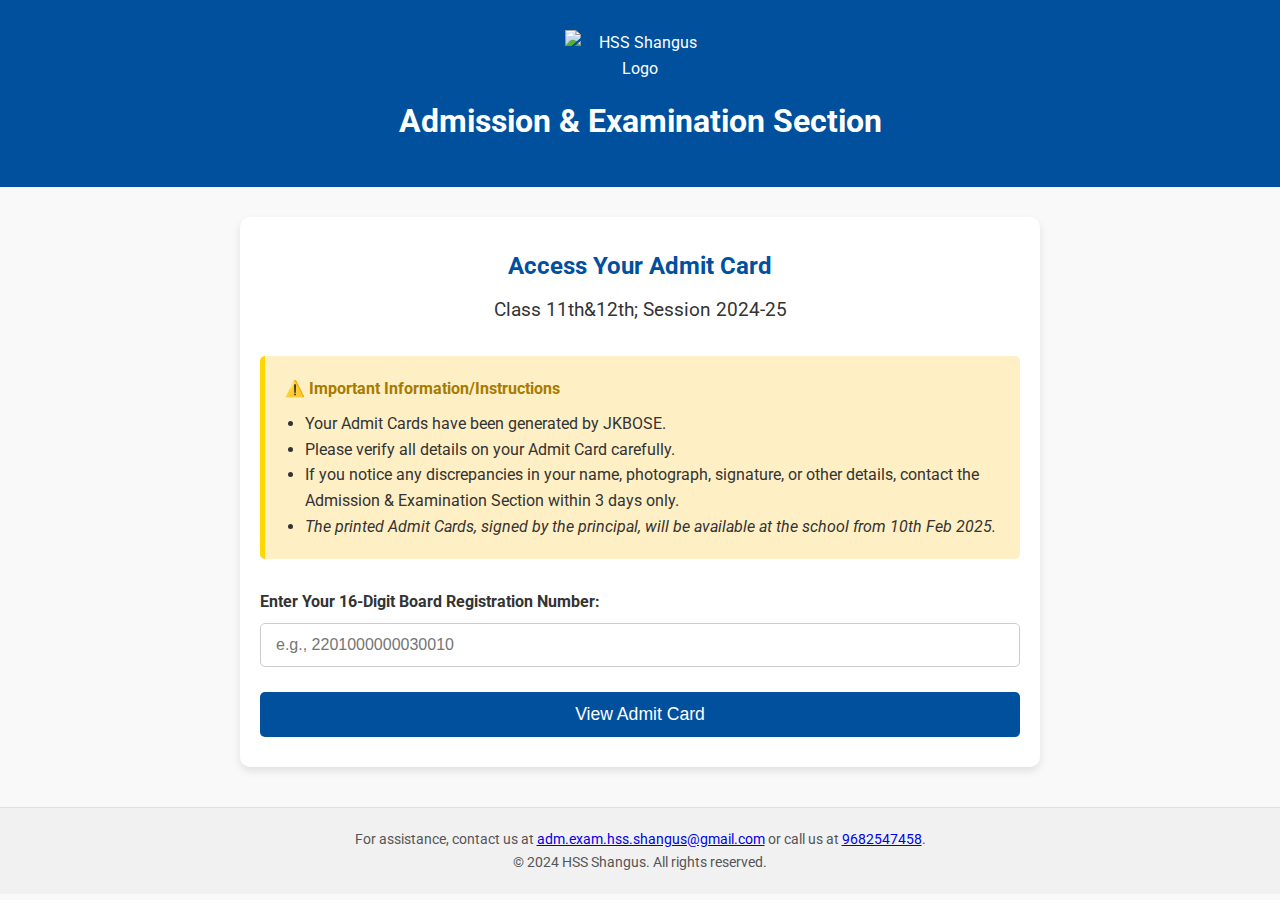
==== commit 2f02a520: "Update index.html" ====
--- a/index.html
+++ b/index.html
@@ -570,7 +570,7 @@
                     <li>Your Admit Cards have been generated by JKBOSE.</li>
                     <li>Please verify all details on your Admit Card carefully.</li>
                     <li>If you notice any discrepancies in your name, photograph, signature, or other details, contact the Admission & Examination Section within 3 days only.</li>
-                    <em><li>The printed Admit Cards, signed by the principal, will be available at the school before the commencement of examinations. And you will be informed, via this group, when they are available at the school.</li></em>
+                    <em><li>The printed Admit Cards, signed by the principal, will be available at the school from 10th Feb 2025.</li></em>
                 </ul>
             </div>
         </div>
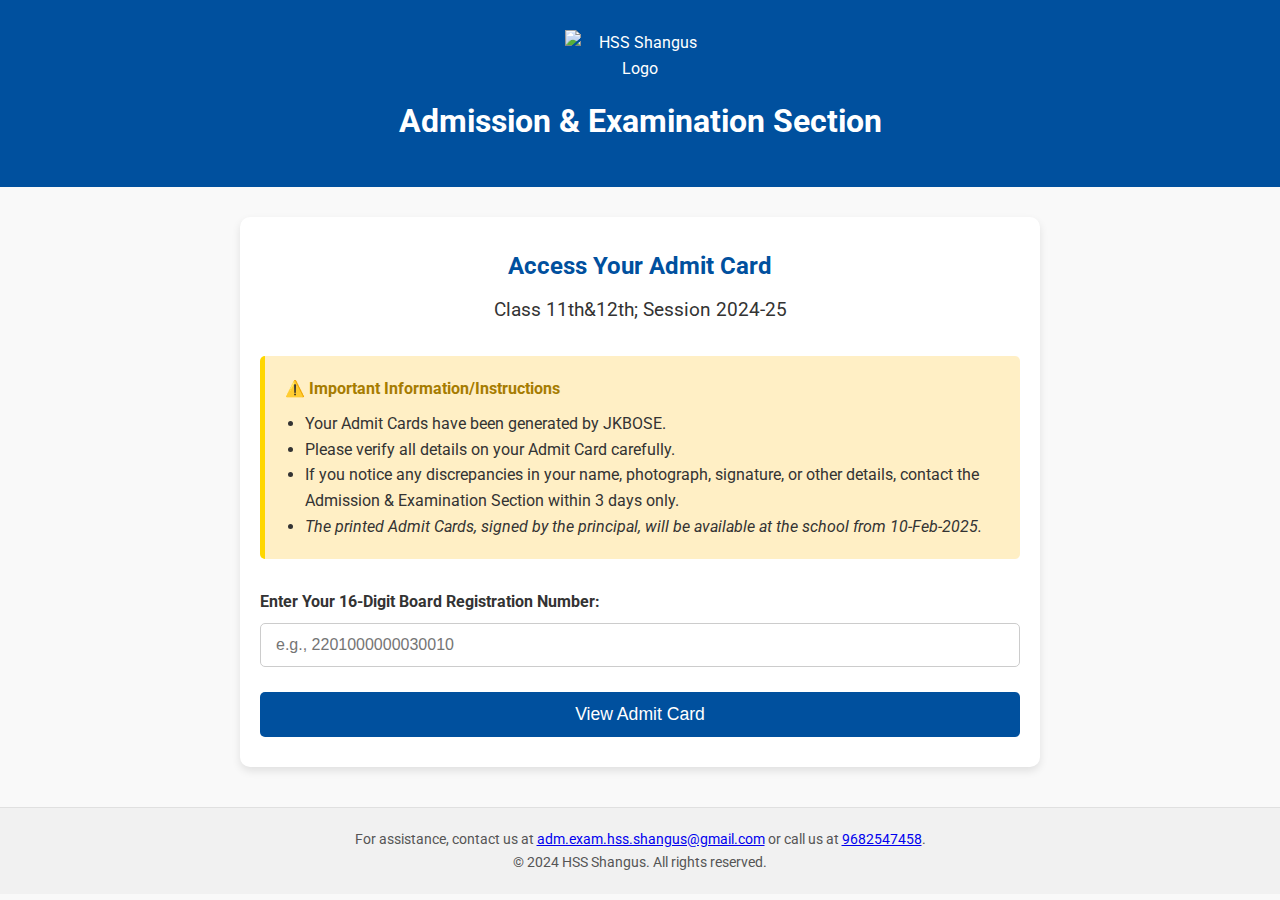
==== commit 22df1765: "Update index.html" ====
--- a/index.html
+++ b/index.html
@@ -570,7 +570,7 @@
                     <li>Your Admit Cards have been generated by JKBOSE.</li>
                     <li>Please verify all details on your Admit Card carefully.</li>
                     <li>If you notice any discrepancies in your name, photograph, signature, or other details, contact the Admission & Examination Section within 3 days only.</li>
-                    <em><li>The printed Admit Cards, signed by the principal, will be available at the school from 10th Feb 2025.</li></em>
+                    <em><li>The printed Admit Cards, signed by the principal, will be available at the school from 10-Feb-2025.</li></em>
                 </ul>
             </div>
         </div>
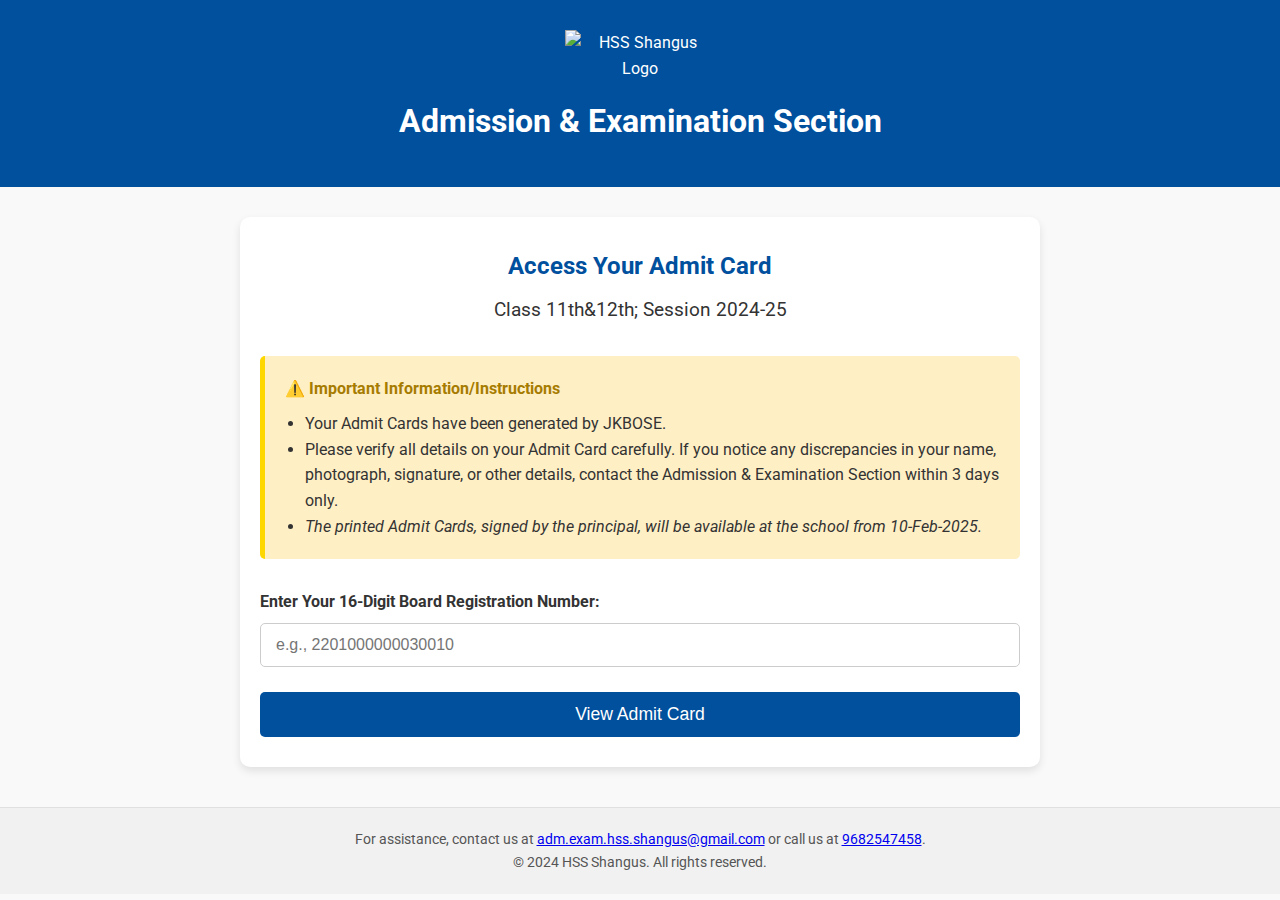
==== commit 884ac2aa: "Update index.html" ====
--- a/index.html
+++ b/index.html
@@ -568,8 +568,7 @@
                 <strong>⚠️ Important Information/Instructions</strong>
                 <ul>
                     <li>Your Admit Cards have been generated by JKBOSE.</li>
-                    <li>Please verify all details on your Admit Card carefully.</li>
-                    <li>If you notice any discrepancies in your name, photograph, signature, or other details, contact the Admission & Examination Section within 3 days only.</li>
+                    <li>Please verify all details on your Admit Card carefully. If you notice any discrepancies in your name, photograph, signature, or other details, contact the Admission & Examination Section within 3 days only.</li>
                     <em><li>The printed Admit Cards, signed by the principal, will be available at the school from 10-Feb-2025.</li></em>
                 </ul>
             </div>
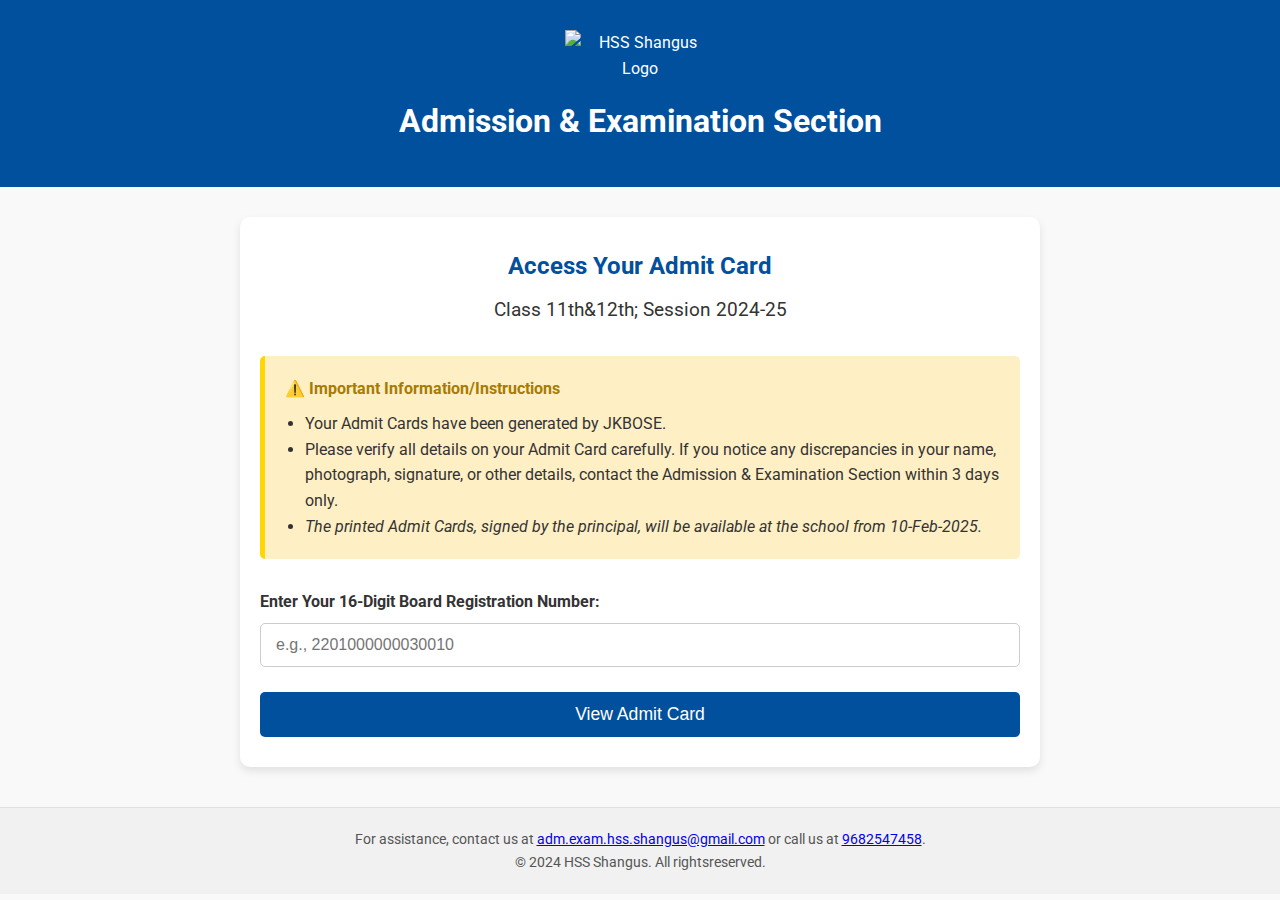
==== commit ebb82b1b: "Update index.html" ====
--- a/index.html
+++ b/index.html
@@ -366,173 +366,7 @@
                 "2201010001050032": "https://drive.google.com/file/d/1Ky2tQueaDHp-zis-GoWLOotnjlNzSYKt/view?usp=sharing",
                 "2201000000900017": "https://drive.google.com/file/d/1MKk9dwyft2Zq5lbfm7WmW6dSXYKe9xho/view?usp=sharing",
 
-                  "2001018000200033": "https://drive.google.com/file/d/1uWPJBIhy0lWD-kWj-ww6SLQidGxgbL3A/view?usp=sharing",
-                  "2101010001170005": "https://drive.google.com/file/d/1uJCgpvg4GZ5AHB0ATH8IFm9qA5ioXUtx/view?usp=sharing",
-                  "2101011001170011": "https://drive.google.com/file/d/1tcEhNthRatDKZvEEACnrwqIfns2-gP4F/view?usp=sharing",
-                  "1901010000200005": "https://drive.google.com/file/d/1uKHbA6Ib11PoBLr1GAMfG5ra2eN6XTI-/view?usp=sharing",
-                  "2101010000030023": "https://drive.google.com/file/d/1vDYlXdPygKSEleBcUU_Y-rpKjlDXrPH7/view?usp=sharing",
-                  "2101003000610005": "https://drive.google.com/file/d/1u5FxLWxfKkr5sHRI02-CLe-RulqyxxM6/view?usp=sharing",
-                  "2101010001050008": "https://drive.google.com/file/d/1vDfklkjBx25VX2MnEsMN5-ZUcGypKRTg/view?usp=sharing",
-                  "2101010000200002": "https://drive.google.com/file/d/1u-e1o9P0jIclXFMMTRy2uQH_WSkjDzyh/view?usp=sharing",
-                  "2101010000200001": "https://drive.google.com/file/d/1tZxlUptINSIWjBUmbUbMu7jb9cEaXaOh/view?usp=sharing",
-                  "2101000000610023": "https://drive.google.com/file/d/1v-36c7sXQTLa-4ro7DshcJGP6QOkvmt7/view?usp=sharing",
-                  "2101013000200022": "https://drive.google.com/file/d/1uEndkwDfw97zPuAoKzYSIBAtoPbKDi5q/view?usp=sharing",
-                  "2101000001050025": "https://drive.google.com/file/d/1uTXp4wi2ZTvFMSKWG0SsFFcjGF3yQnK1/view?usp=sharing",
-                  "2001000001170048": "https://drive.google.com/file/d/1tyeqTa8VycVHpDeNMWdx-U2MIEUxuDoQ/view?usp=sharing",
-                  "2101013002060017": "https://drive.google.com/file/d/1tymVPk6oWY5oMZuT3UbTRHvU2FnoiWpV/view?usp=sharing",
-                  "2101010000200034": "https://drive.google.com/file/d/1ubfzjcoclL1dcbnFmxgmCXLldVCiJOhR/view?usp=sharing",
-                  "2101001001010034": "https://drive.google.com/file/d/1uHqcn9uwbR-uzyT_GY7ZIAi50PkSHt3D/view?usp=sharing",
-                  "2101003000030008": "https://drive.google.com/file/d/1tr0-hLIe4xOpdhx4apiKfD4Os_WkX0QB/view?usp=sharing",
-                  "2101010000200014": "https://drive.google.com/file/d/1tvzD0IO4uLB_zVKXEGgMq8EJJL0ZK_Zx/view?usp=sharing",
-                  "2101010000900007": "https://drive.google.com/file/d/1u0t-Zkx8vRt8WP32oTjUVw9yZA544Qgr/view?usp=sharing",
-                  "2101013000300023": "https://drive.google.com/file/d/1utEL5aY_o3AVNOrZPfCouCC4JZYRlB8w/view?usp=sharing",
-                  "2101010000900033": "https://drive.google.com/file/d/1u0rF8O3sC_p8nrKq-6ErdSL1e1L3ovLj/view?usp=sharing",
-                  "2101010000900006": "https://drive.google.com/file/d/1u5DqTXXb1N_oh5AP2J0Fr8BvdePDb3CR/view?usp=sharing",
-                  "2101010000200021": "https://drive.google.com/file/d/1tt-1N5frFGFc9dohNk3k1hqjszZI0STG/view?usp=sharing",
-                  "2101000000900028": "https://drive.google.com/file/d/1tiOkY4-VxFn_ZGV2TufFvedYZAU_6JPI/view?usp=sharing",
-                  "N16400350036": "https://drive.google.com/file/d/1t_zho3nXClJ3Z0Rr6thCkuswSyfE6YhR/view?usp=sharing",
-                  "2101013000200027": "https://drive.google.com/file/d/1u870d6aPLcCM84Bl0uDMQspmndss0-C7/view?usp=sharing",
-                  "2101000000900079": "https://drive.google.com/file/d/1u8smx9FIrHQ6DVdODAg9lBD9jK4BLJKR/view?usp=sharing",
-                  "2101000000900096": "https://drive.google.com/file/d/1uFbFfkfSurDjhaRQVl8J2ZGgZTiDWUJf/view?usp=sharing",
-                  "2101008001000134": "https://drive.google.com/file/d/1tmnSqJm8VdpUuWvaphyJ1zRi2IQhUsE-/view?usp=sharing",
-                  "2101000000900020": "https://drive.google.com/file/d/1tl6vEP8wZC73zT96Gn4Ikr8FmXBMfUR5/view?usp=sharing",
-                  "2101005000610046": "https://drive.google.com/file/d/1tZp9wvdGmVT_vM-02DSd9IOJlBeuvEVw/view?usp=sharing",
-                  "2101011000900043": "https://drive.google.com/file/d/1v6iBwTQr_J0HAewqtli-rdciV1MCw1xy/view?usp=sharing",
-                  "2101013001170006": "https://drive.google.com/file/d/1uYIJUAi-Qv_EvxNjCn1oy8CuILMA60MZ/view?usp=sharing",
-                  "2101010001050007": "https://drive.google.com/file/d/1vCTkduiC0w7AECve3awutfJJhNNxRvhi/view?usp=sharing",
-                  "2101000000610025": "https://drive.google.com/file/d/1uBRpwLl12n2M3iCYcZ_Lt7eOBrntVp3L/view?usp=sharing",
-                  "2101010000200005": "https://drive.google.com/file/d/1taQg7HLfI6DuClGP8dXZJRbzpWbIy7-x/view?usp=sharing",
-                  "2101010000200012": "https://drive.google.com/file/d/1vFd4t9w-nG3znr8yyCt1BYlxgo0tC5nH/view?usp=sharing",
-                  "2101018000200030": "https://drive.google.com/file/d/1vCdSM2rPe_8emm483SN4OBqVZ6p_IF41/view?usp=sharing",
-                  "2101000000900021": "https://drive.google.com/file/d/1uUuFK9tYTvO26CfhPsZgZ6Y-UkEcoiwD/view?usp=sharing",
-                  "2101003000300021": "https://drive.google.com/file/d/1uECM5i17ggL283EpkczO-Au0A7vu3Ja1/view?usp=sharing",
-                  "2101013000470021": "https://drive.google.com/file/d/1uzcNA2jfqmWvu0DBd0lVzyx92rUgrTKA/view?usp=sharing",
-                  "2101000001050012": "https://drive.google.com/file/d/1uFHUJK72HCdBdKxiNZVwhn2nQCEcAdDw/view?usp=sharing",
-                  "2101013001540003": "https://drive.google.com/file/d/1uELKmDDI8v53Cx4-K6ohTXsuWcFWJsEg/view?usp=sharing",
-                  "2101010001630001": "https://drive.google.com/file/d/1u_doAlLLWA1V_FPEmmGKq_VcN9MAy_x3/view?usp=sharing",
-                  "2101000001550002": "https://drive.google.com/file/d/1uhAwuS_sg4oBZ_GB8VuzNWTiJskxhZhe/view?usp=sharing",
-                  "2101010000200013": "https://drive.google.com/file/d/1tccbJR30AMQFPu21UNBeYKoijcs33nRy/view?usp=sharing",
-                  "2101010000200040": "https://drive.google.com/file/d/1v8Qfg8LBWi5cV038kU304YX684F6cG76/view?usp=sharing",
-                  "2001010000200054": "https://drive.google.com/file/d/1uYsWVF9Cpgq2tmZ-TlL7c9qWPzJVybQ7/view?usp=sharing",
-                  "2001013001760006": "https://drive.google.com/file/d/1u9zsAYIZralwnJKlBemds8V47_UTm-0Q/view?usp=sharing",
-                  "2101011001170002": "https://drive.google.com/file/d/1tn_KPszg5dParogfP8r7jVPcmyBbumvm/view?usp=sharing",
-                  "2101010000030003": "https://drive.google.com/file/d/1uT9lQ_T7MKE3nAjgtHilH9tlm9VfFyal/view?usp=sharing",
-                  "2101003001630003": "https://drive.google.com/file/d/1uFRQJihXCEMhgiJQ5hSPqj2qk0n9skwz/view?usp=sharing",
-                  "2101010000900039": "https://drive.google.com/file/d/1tws_t4EipfR0D8UdhImjB9da-5vHEZiZ/view?usp=sharing",
-                  "2101000000900064": "https://drive.google.com/file/d/1tmReRvGrmlYU2gc4ZVDqWiJLOWx3F8te/view?usp=sharing",
-                  "2101000000610004": "https://drive.google.com/file/d/1uMb9kMuSOg0n7zTxyoMGP5UX_ne40T_Z/view?usp=sharing",
-                  "2101000001050024": "https://drive.google.com/file/d/1tiFwzXHgdR0k5SIxRKbCVz_HaAhHjhZS/view?usp=sharing",
-                  "2101010001390003": "https://drive.google.com/file/d/1twzHjoEUAsELLiSVG7BkNTLabTpZV_ov/view?usp=sharing",
-                  "2101000001050015": "https://drive.google.com/file/d/1uApMHoDfbEOD0dJo-uxWCWTeRVmWYcJA/view?usp=sharing",
-                  "2101001001170010": "https://drive.google.com/file/d/1uDdHJuKzTYS86GjLsM3FdBpI7Gqnm7lU/view?usp=sharing",
-                  "2101010000030025": "https://drive.google.com/file/d/1uYwwiTZIq03ygEZMFAVu_uxBtPuBLy-G/view?usp=sharing",
-                  "2101003001220002": "https://drive.google.com/file/d/1tirOe0IvXMJTbi7jPlIdlQ9n4me9NydV/view?usp=sharing",
-                  "2101013001540006": "https://drive.google.com/file/d/1uKZFsMJBiZPVXol8DQy4_kLfP5fcnA-7/view?usp=sharing",
-                  "2101000000900016": "https://drive.google.com/file/d/1tt8xV5EGFVvG_WLqjLzeB_7jeYI-Hqk8/view?usp=sharing",
-                  "2101000000900018": "https://drive.google.com/file/d/1trCoGhOudvmii9XxYn62DmfIYOLF-503/view?usp=sharing",
-                  "2101000000900037": "https://drive.google.com/file/d/1ujaOPcxMhCFruHJvPFzW4Mf8jhwdumGm/view?usp=sharing",
-                  "2101000000900058": "https://drive.google.com/file/d/1vBpCgyllJCDPczlbEDVokHyAolAgjQfM/view?usp=sharing",
-                  "2001013000470004": "https://drive.google.com/file/d/1u-h-aDuum87A6W69zFuWQE65cpQdrdI9/view?usp=sharing",
-                  "2101010001000099": "https://drive.google.com/file/d/1trsIwP09FuKny3yfB-HVSaYPQFqostP0/view?usp=sharing",
-                  "2101000000900091": "https://drive.google.com/file/d/1vBBX9TE5tH7Cp2BFRgk9W-9ELRq13x-7/view?usp=sharing",
-                  "2001000000930065": "https://drive.google.com/file/d/1u2zN3XCZLobFP9HEq93NvSApCw4_KzZG/view?usp=sharing",
-                  "2101000000900032": "https://drive.google.com/file/d/1uVR-EvZWoPn9XMsdcUUucEGxAIzFlMFG/view?usp=sharing",
-                  "2101000000900031": "https://drive.google.com/file/d/1uzpSNOnbN7xlG4YvgJ8V48JnDnq0JVUt/view?usp=sharing",
-                  "2101000000300027": "https://drive.google.com/file/d/1vA1qnmatGMpIw2pUy2fseSX_xzDk-BY9/view?usp=sharing",
-                  "2101002001050017": "https://drive.google.com/file/d/1t_st7ChSq70GLQEr9vC3igjrr4TAyChR/view?usp=sharing",
-                  "2101010001170042": "https://drive.google.com/file/d/1th6azUjQQoCAmIjVt59mzN78A2CJeuoS/view?usp=sharing",
-                  "2101000001170047": "https://drive.google.com/file/d/1tXYaJ21tbnwjx90nZ6H0BY2XHFkBpXga/view?usp=sharing",
-                  "2101000000900019": "https://drive.google.com/file/d/1u_ZIoN8ylIT-gH0nusrlkL-ncKfFdyXh/view?usp=sharing",
-                  "2101013000200025": "https://drive.google.com/file/d/1u48StnBfyBN6mxNUBVUgMZcz5Atvlu7Z/view?usp=sharing",
-                  "2101000000900029": "https://drive.google.com/file/d/1vB4TgYE9FK7ukY_qOwqr60-l-YXWsX5K/view?usp=sharing",
-                  "2101010000900100": "https://drive.google.com/file/d/1uqh9OTH_3ipiBkYGzJi5TcZv9VJf9U22/view?usp=sharing",
-                  "2101000001170004": "https://drive.google.com/file/d/1tdCl84s_CIfKvH0TRBsAbqia9g0mYAMy/view?usp=sharing",
-                  "2101003000030007": "https://drive.google.com/file/d/1vFoX_a3hmkG0CJBzKtpIzJeXN22MDDPL/view?usp=sharing",
-                  "2101000001170031": "https://drive.google.com/file/d/1upiNVAm4XG3PiUlYz4NwO_BbnCmAlBw0/view?usp=sharing",
-                  "2101013001760002": "https://drive.google.com/file/d/1u4kiooGSijVrVqtcxlnJGZ1UU1PZxak3/view?usp=sharing",
-                  "2101018000540011": "https://drive.google.com/file/d/1uQpDc-UvrcdnWKjs9emSS9hoBaBxky90/view?usp=sharing",
-                  "2101003001210031": "https://drive.google.com/file/d/1v4KnvkUFTeEgZsxXeHfALCCEJSAPZiIK/view?usp=sharing",
-                  "2101003000470004": "https://drive.google.com/file/d/1ubo9iwJLvqiZYPUX8I88GX7XyuS-e-_4/view?usp=sharing",
-                  "2101010000540015": "https://drive.google.com/file/d/1v4F4RsAyKBLWdt4vEWlmXWRL77TD-W6n/view?usp=sharing",
-                  "2101010000540010": "https://drive.google.com/file/d/1tXqpjkgFRxLJmktbGMl0XIk1irTXCMeJ/view?usp=sharing",
-                  "2101018000540023": "https://drive.google.com/file/d/1tr1SmefQi7yMiCuygZmwbnA9a-pYPAVb/view?usp=sharing",
-                  "2101013000200036": "https://drive.google.com/file/d/1tx6swtZLhz8QQjw4mqtzpNBtyV2HPpIx/view?usp=sharing",
-                  "2101010000200007": "https://drive.google.com/file/d/1v5IiwSuFtj9Jo0-gtrz1M_8WdtFTXB8b/view?usp=sharing",
-                  "2101010000200017": "https://drive.google.com/file/d/1uCFoKlccEQiVadsoMF7x9u3AefGjppeI/view?usp=sharing",
-                  "2101010000200019": "https://drive.google.com/file/d/1uHozMUz8WbTkAWbfN5nR7lAf8PM1M9B-/view?usp=sharing",
-                  "2101003000300004": "https://drive.google.com/file/d/1trDlj9t7AgtbKqfaL15w9HjkQhS91TRw/view?usp=sharing",
-                  "2101003000300026": "https://drive.google.com/file/d/1uFibAU_7zVa1NH62GsGrYAwoTalW4kKk/view?usp=sharing",
-                  "2101003000300003": "https://drive.google.com/file/d/1uB9cabWnbk8r-ppLNa-Y6hn-GByQImbR/view?usp=sharing",
-                  "2101018000200020": "https://drive.google.com/file/d/1vBsDFJHu3qEcuNO-sDzGZtX3P6dpB5ZV/view?usp=sharing",
-                  "2101002001750005": "https://drive.google.com/file/d/1uT-mbe4KMLv6aAET15IEpudxbn9FYsef/view?usp=sharing",
-                  "2001002001750017": "https://drive.google.com/file/d/1tuvw3cQoPkfLFRhW0Cf2DpR-wZQPMK0N/view?usp=sharing",
-                  "2101013000470005": "https://drive.google.com/file/d/1tYl4Sx-B3hLfyEz2LCDShL1HTJ6qGvKJ/view?usp=sharing",
-                  "2101013000470009": "https://drive.google.com/file/d/1usJM3OiG7XOPXX9ARlDVxXXcyNuVDbOF/view?usp=sharing",
-                  "2101010000030011": "https://drive.google.com/file/d/1tuuD48LqUvMjOVa9u9iBsAxRYS4USQap/view?usp=sharing",
-                  "2101010000900102": "https://drive.google.com/file/d/1v7xPgO2gRrJmPMjEPFY1ss8qSmdtuTZl/view?usp=sharing",
-                  "2101010000200008": "https://drive.google.com/file/d/1tZK28Pud5sAPWRW17f3ENL9bx7Zvp9jo/view?usp=sharing",
-                  "2101013002060018": "https://drive.google.com/file/d/1uBvfPZX4NJdQHbD2YvDD6yxBP7hKNJRX/view?usp=sharing",
-                  "2101010000900060": "https://drive.google.com/file/d/1uD9KYCV3ZArDAwyR8z7IFNdWtWXdRRC9/view?usp=sharing",
-                  "2101000000900022": "https://drive.google.com/file/d/1uzjleX7g2qq6FRbEXY5wx5Eap-qNCBQJ/view?usp=sharing",
-                  "2101000000900015": "https://drive.google.com/file/d/1usU93wzzZjvVdE0Gd4W6_gKfGZCvEHaa/view?usp=sharing",
-                  "2101010000200018": "https://drive.google.com/file/d/1tyAJ0vg1K-OAvbo-i4CkEbJ_GIg9W-EU/view?usp=sharing",
-                  "2101010000200023": "https://drive.google.com/file/d/1uLjGAF9E2fcGYQnOh5cJvRLWv6uV5mXi/view?usp=sharing",
-                  "2101010000790017": "https://drive.google.com/file/d/1uGBLnzT2c7k4PykFKreX2s0QlDQYoO1e/view?usp=sharing",
-                  "2101013000200031": "https://drive.google.com/file/d/1uZ-fdah1XLtZdKwqEsFE8ySSYlTA2tAo/view?usp=sharing",
-                  "2101000000610024": "https://drive.google.com/file/d/1uIFuFEitko7bTopXN8_hnn4zhA8hZ7sm/view?usp=sharing",
-                  "2101010000200041": "https://drive.google.com/file/d/1tzccLquwsHp0STQy3ZIMsmZ3XNXctUQk/view?usp=sharing",
-                  "2101018000540019": "https://drive.google.com/file/d/1vEXe_E12db5L7undaB0x1JftFvp6cTpZ/view?usp=sharing",
-                  "2101010000030002": "https://drive.google.com/file/d/1tioearnP2F2fyXUlDk9b7WKsO_Vn4u8i/view?usp=sharing",
-                  "2101000000610041": "https://drive.google.com/file/d/1urLAQmqLniFnsaGjco0B6e045mmAHIEP/view?usp=sharing",
-                  "2101013001760003": "https://drive.google.com/file/d/1uSJJuAeFzLY5HNWyS8WQQ3MytAQBshWX/view?usp=sharing",
-                  "2101000001750009": "https://drive.google.com/file/d/1uLY-55hhVyuCD9GfoN6wETMJd5uW9Crg/view?usp=sharing",
-                  "2101005001750001": "https://drive.google.com/file/d/1tfFvEVHIPdYrokBRZcTczrvmYQBhFY7a/view?usp=sharing",
-                  "2101013000470026": "https://drive.google.com/file/d/1tk-WARQXF5xWZdUmLAta5DNwiJnhyq2R/view?usp=sharing",
-                  "2101013001760006": "https://drive.google.com/file/d/1u5gXguGUfFEuOfEbTyn0nj3GQoB8xiQb/view?usp=sharing",
-                  "2101000000610003": "https://drive.google.com/file/d/1uOnoTve9uF3L-8N4BZAr4Vrv8s0ntAbv/view?usp=sharing",
-                  "2001013001760007": "https://drive.google.com/file/d/1tevRaBcfFCSwuugtC3YF-uxUXJG7cppt/view?usp=sharing",
-                  "2001013001760002": "https://drive.google.com/file/d/1tY6ez5Ce_iibj9NslF0DD12tRcMAvEPo/view?usp=sharing",
-                  "2101010000200006": "https://drive.google.com/file/d/1u9pxWoKokHF2UPMA7YBrqxUAKvKZXCDK/view?usp=sharing",
-                  "2101010000540008": "https://drive.google.com/file/d/1uSPKbtWtaS5X6AbFyfwYP_FVqD8DcIVJ/view?usp=sharing",
-                  "2001003001170049": "https://drive.google.com/file/d/1uqQ7RJTQdcRJ3s5sPrmP3Tfe1vlUGLIk/view?usp=sharing",
-                  "2101013000030026": "https://drive.google.com/file/d/1uljgyWRYrjymbaKJnYX5MuENHlJlNcMQ/view?usp=sharing",
-                  "2101010000030020": "https://drive.google.com/file/d/1uL8zp2ayssUZztc5vpoFqU6zvGQw6gK9/view?usp=sharing",
-                  "2101013001220059": "https://drive.google.com/file/d/1uSmZbZ9LJwQOS5Q1Zavt7uhRer3GgUaO/view?usp=sharing",
-                  "2101012000200031": "https://drive.google.com/file/d/1vETFDZ5mCfweEF7S3h9VDZTZDzQS3aOu/view?usp=sharing",
-                  "2101001001010024": "https://drive.google.com/file/d/1up-t4rjF9utohIEGJc0mKRuBlUm1YY-f/view?usp=sharing",
-                  "2101000001170026": "https://drive.google.com/file/d/1ur4uqFiWyjVPNoNCHcx06mLzPXrQ02Gg/view?usp=sharing",
-                  "2101000000610022": "https://drive.google.com/file/d/1uA47wCZkzv55-lPckXPauvZCAS07_W_G/view?usp=sharing",
-                  "2101000001050013": "https://drive.google.com/file/d/1uvfn7G42GLVetsSDevh9Lx7bFuSRHZ46/view?usp=sharing",
-                  "2101000001050005": "https://drive.google.com/file/d/1uCbjEehUnAsVzv03vtDo4Px-NAuHh83E/view?usp=sharing",
-                  "2101000001050019": "https://drive.google.com/file/d/1vBYw5U3Rmp358ahpAos1yZgjWVdye7Hn/view?usp=sharing",
-                  "2101000000030004": "https://drive.google.com/file/d/1ug3HXC1dOFRy5TLdXrgJXMCP3ghzQr3a/view?usp=sharing",
-                  "2101010001170023": "https://drive.google.com/file/d/1u_W0XQLf_LQhu5kK7ndO_ipl5aRJs9v1/view?usp=sharing",
-                  "2001013000200025": "https://drive.google.com/file/d/1v5v-ySuMqVKXswSbuVE4SI1e5UjzGKFz/view?usp=sharing",
-                  "2101001001010022": "https://drive.google.com/file/d/1uPS5QLPeosjbYAt0ZK92dhnXzJFMd1QQ/view?usp=sharing",
-                  "2101000000610018": "https://drive.google.com/file/d/1ucFEahAjEvFZePwejgYHgDdANzZFVRZW/view?usp=sharing",
-                  "2101000000900090": "https://drive.google.com/file/d/1tZIRk3ZK8ReeB1iUvWWcgtRk_yQesZC1/view?usp=sharing",
-                  "2101000001630004": "https://drive.google.com/file/d/1tpbxDliyqsMbu0idvVD2kc0Qo3-6SkX1/view?usp=sharing",
-                  "2101008001170003": "https://drive.google.com/file/d/1ub3B0bF1CKZe_AQFJ7CeagoERBnag0bX/view?usp=sharing",
-                  "2101010001390019": "https://drive.google.com/file/d/1ul_v483_Xow6BmoeHDnOzl7MYy5e6BUB/view?usp=sharing",
-                  "2101000001000227": "https://drive.google.com/file/d/1v4xD35YDtSdliiGEtaMoKTpqnPisPezb/view?usp=sharing",
-                  "2101010001050018": "https://drive.google.com/file/d/1udiFxZ917AkqLNqFUktyFu-AVeMY0ymQ/view?usp=sharing",
-                  "2101010000900005": "https://drive.google.com/file/d/1uMT0S2-qus0fb6Cw-7uX3X0ISAT4uWQj/view?usp=sharing",
-                  "2101005001170001": "https://drive.google.com/file/d/1tl6a9nyvUCJeJut7Ajj5KLwL-3O2moYB/view?usp=sharing",
-                  "2101000000790007": "https://drive.google.com/file/d/1tZN3bEO0Ws7QHV18dSBB3TlHgUMRL2An/view?usp=sharing",
-                  "2001000001050001": "https://drive.google.com/file/d/1ubQtiX9cjrdv6iT3PzuqZ-srPagJxuDM/view?usp=sharing",
-                  "2101010000900053": "https://drive.google.com/file/d/1uqabkIjFTACo914SvAKYYt11wgeWtU7c/view?usp=sharing",
-                  "2101010000900055": "https://drive.google.com/file/d/1uvOs5eOA1IFfnE4hXkNqQFXqgOiuxr9Z/view?usp=sharing",
-                  "2101000000900068": "https://drive.google.com/file/d/1v5foEl6HNcVYlzxioA_s8IVjknzIxAhj/view?usp=sharing",
-                  "2101013001220006": "https://drive.google.com/file/d/1tnpFsQ-sIn8KezVRc6zZ9CsnhYieh6GQ/view?usp=sharing",
-                  "2101000000900054": "https://drive.google.com/file/d/1umIv6_EBFSggYUVUDNI0SWVZKcrTcEex/view?usp=sharing",
-                  "2101000000610032": "https://drive.google.com/file/d/1vFdbe_65HGhN5MPJJJ6e9mI6cMsdUjxX/view?usp=sharing",
-                  "2101000000030024": "https://drive.google.com/file/d/1tZt7FeE8Qgt7S3IT_tKjlEW2NMsipaUo/view?usp=sharing",
-                  "2101005000030021": "https://drive.google.com/file/d/1un3emQyT_nC0npRI9V4FrFXE4zXYcvd6/view?usp=sharing",
-                  "2101000000610038": "https://drive.google.com/file/d/1uZrjeyb1osHfESJBnbDHb57WviQzUYYZ/view?usp=sharing",
-                  "2101010000900042": "https://drive.google.com/file/d/1ua4Zd3F-1L-Vr5rDAuIb11T9_QeDchfm/view?usp=sharing",
-                  "2101000000610036": "https://drive.google.com/file/d/1upjuJXi0JfDFsFZfo0T3L11jvpkNZJH0/view?usp=sharing",
-                  "2101000000900045": "https://drive.google.com/file/d/1v7BgJK_IFLuF1RhzZXX-yTwt51in0-ff/view?usp=sharing"
-                
+                  
                 // Add more links as needed
             };
 
@@ -585,7 +419,7 @@
     </main>
     <footer>
         <p>For assistance, contact us at <a href="mailto:adm.exam.hss.shangus@gmail.com">adm.exam.hss.shangus@gmail.com</a> or call us at <a href="tel:9682547458">9682547458</a>.</p>
-        <p>&copy; 2024 HSS Shangus. All rights reserved.</p>
+        <p>&copy; 2024 HSS Shangus. All rightsreserved.</p>
     </footer>
 </body>
 </html>
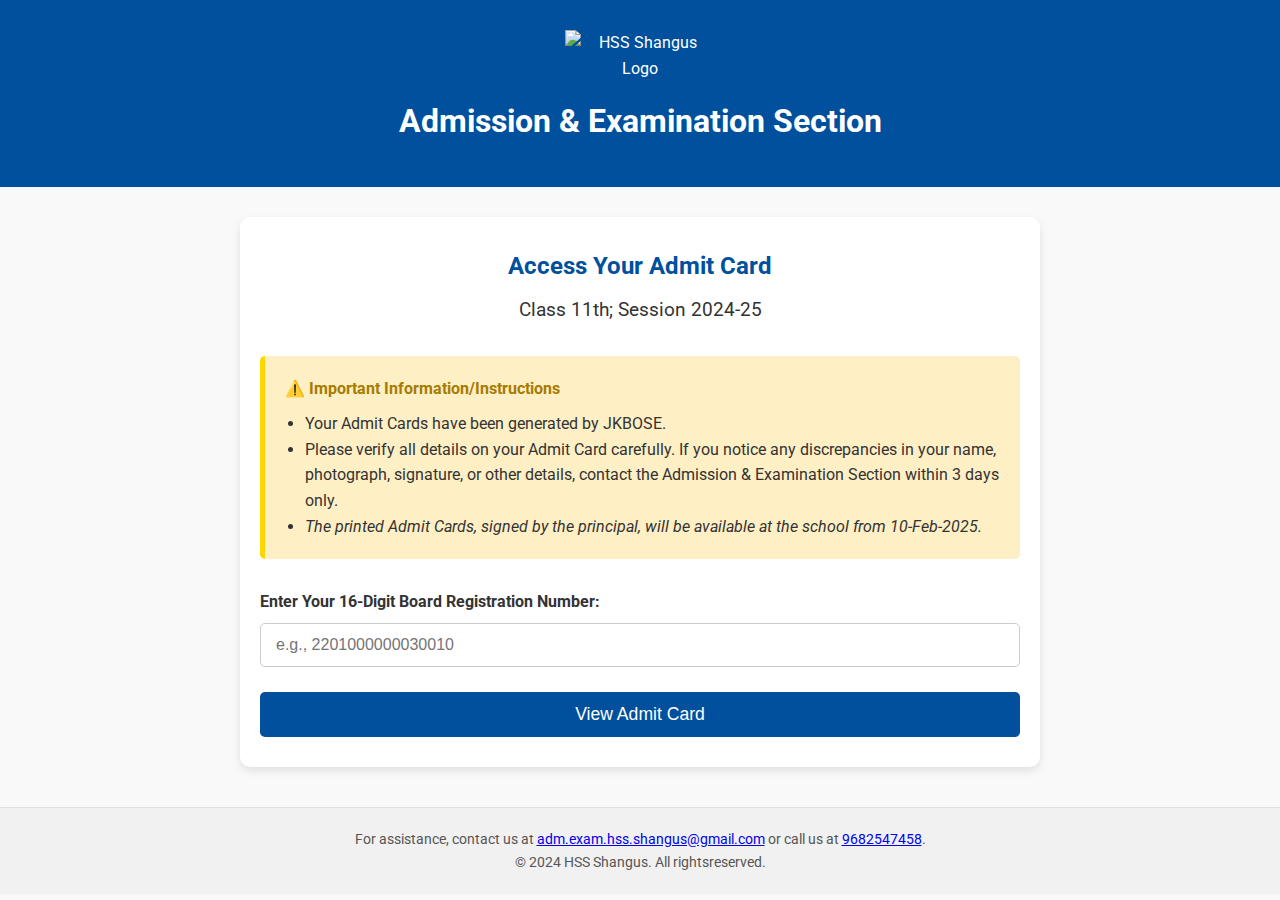
==== commit 11ad6315: "Update index.html" ====
--- a/index.html
+++ b/index.html
@@ -393,7 +393,7 @@
     </header>
     <main>
         <h2>Access Your Admit Card</h2>
-        <h3>Class 11th&12th; Session 2024-25</h3>
+        <h3>Class 11th; Session 2024-25</h3>
 
         <!-- Important Notice -->
         <div class="important-notice">
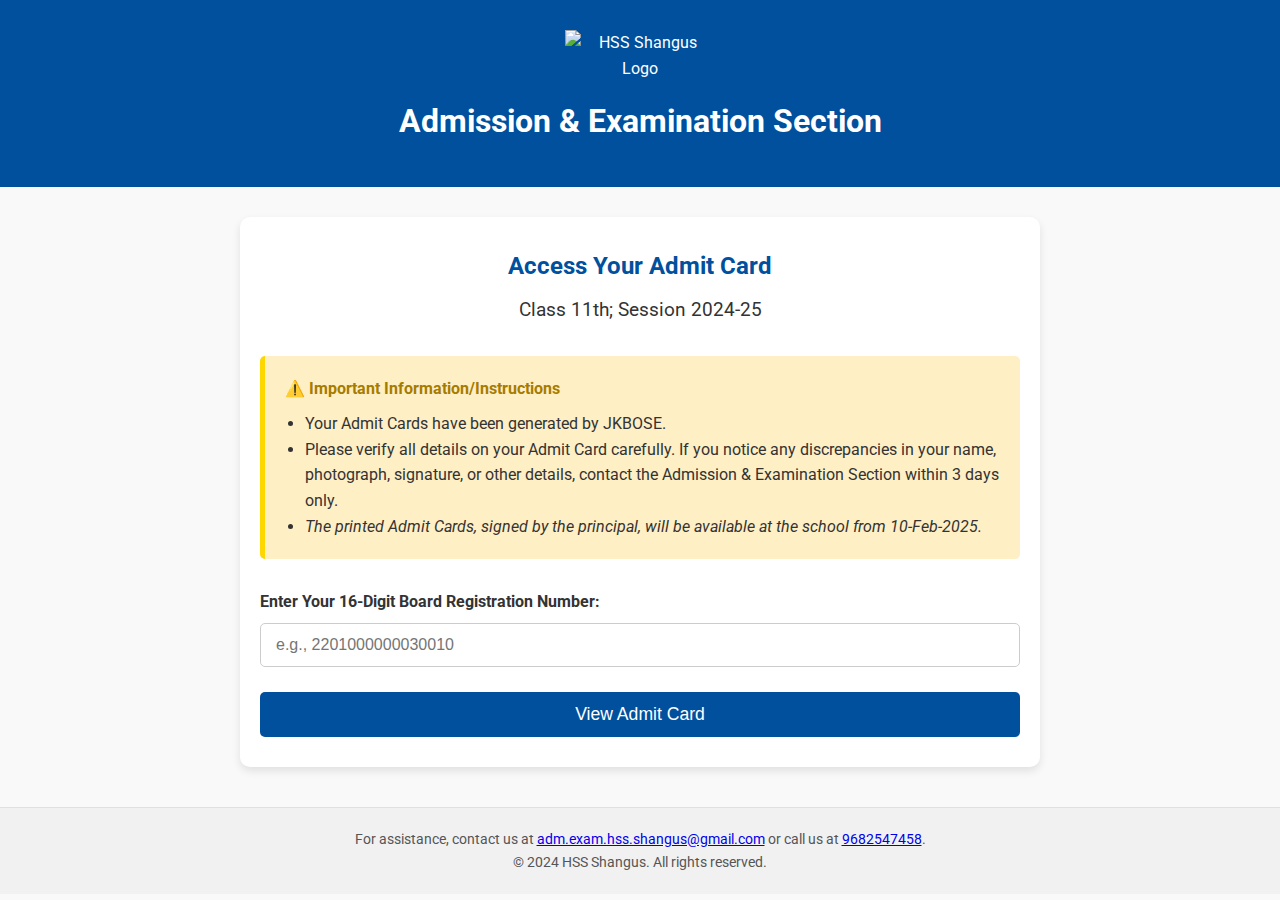
==== commit e6cfc04e: "Update index.html" ====
--- a/index.html
+++ b/index.html
@@ -381,7 +381,7 @@
             if (links[regNumber]) {
                 window.open(links[regNumber], '_blank');
             } else {
-                alert("Invalid board registration number. Please, check the registration number and try again.");
+                alert("Please, check the registration number and try again. And note that this site currently hosts admit cards of class 11th only!");
             }
         }
     </script>
@@ -419,7 +419,7 @@
     </main>
     <footer>
         <p>For assistance, contact us at <a href="mailto:adm.exam.hss.shangus@gmail.com">adm.exam.hss.shangus@gmail.com</a> or call us at <a href="tel:9682547458">9682547458</a>.</p>
-        <p>&copy; 2024 HSS Shangus. All rightsreserved.</p>
+        <p>&copy; 2024 HSS Shangus. All rights reserved.</p>
     </footer>
 </body>
 </html>
